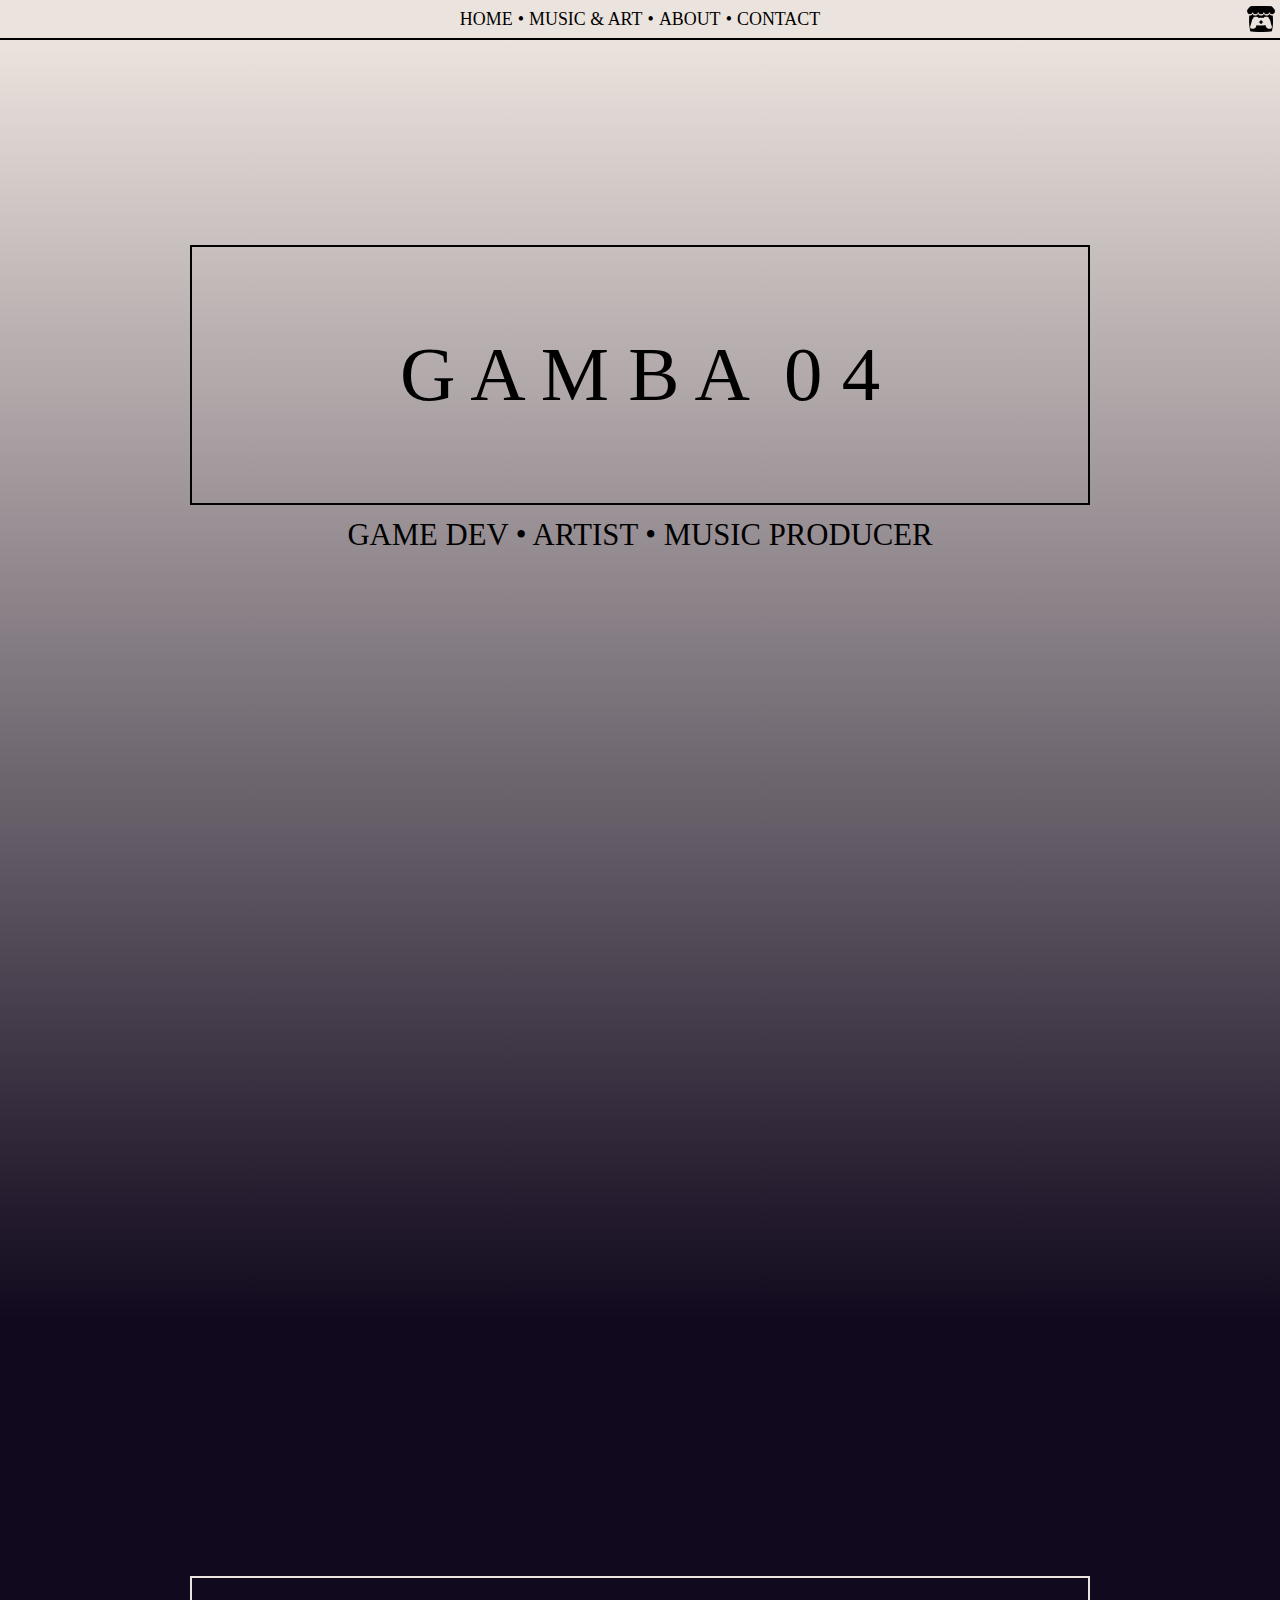
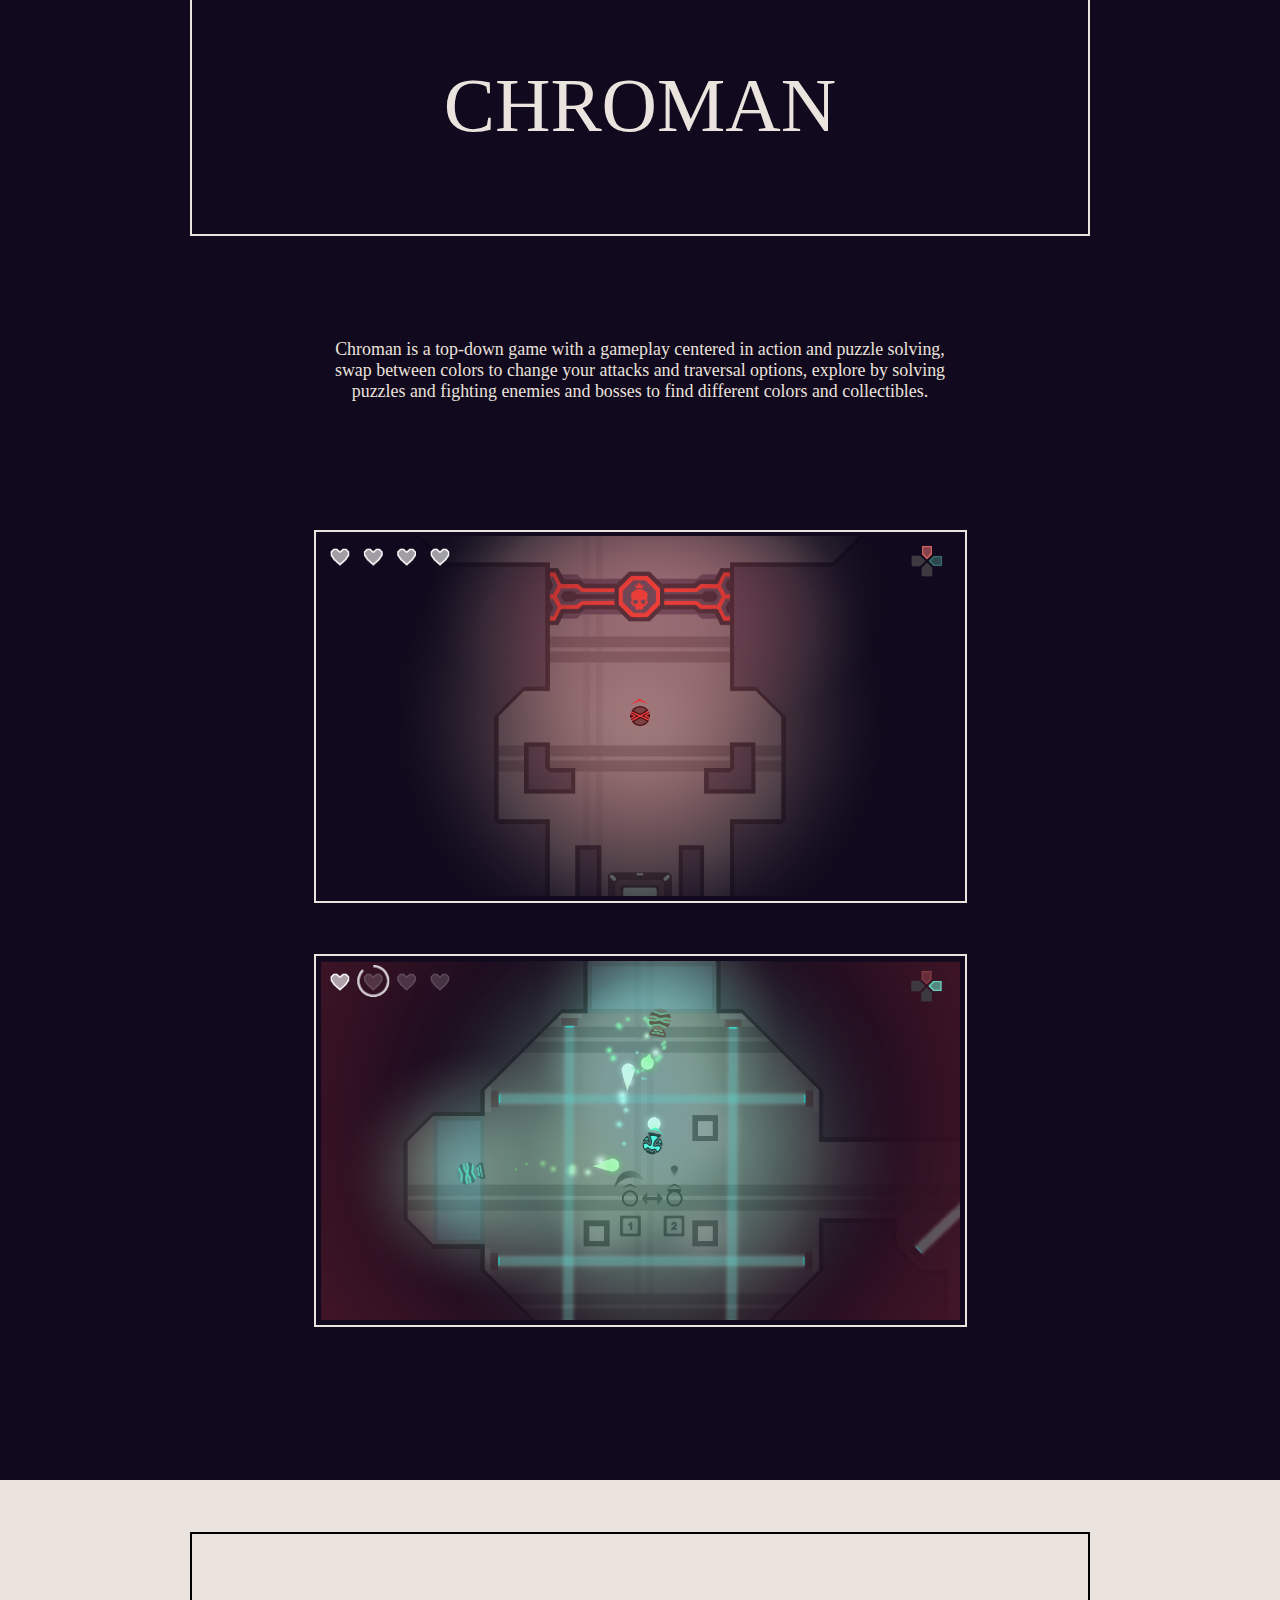
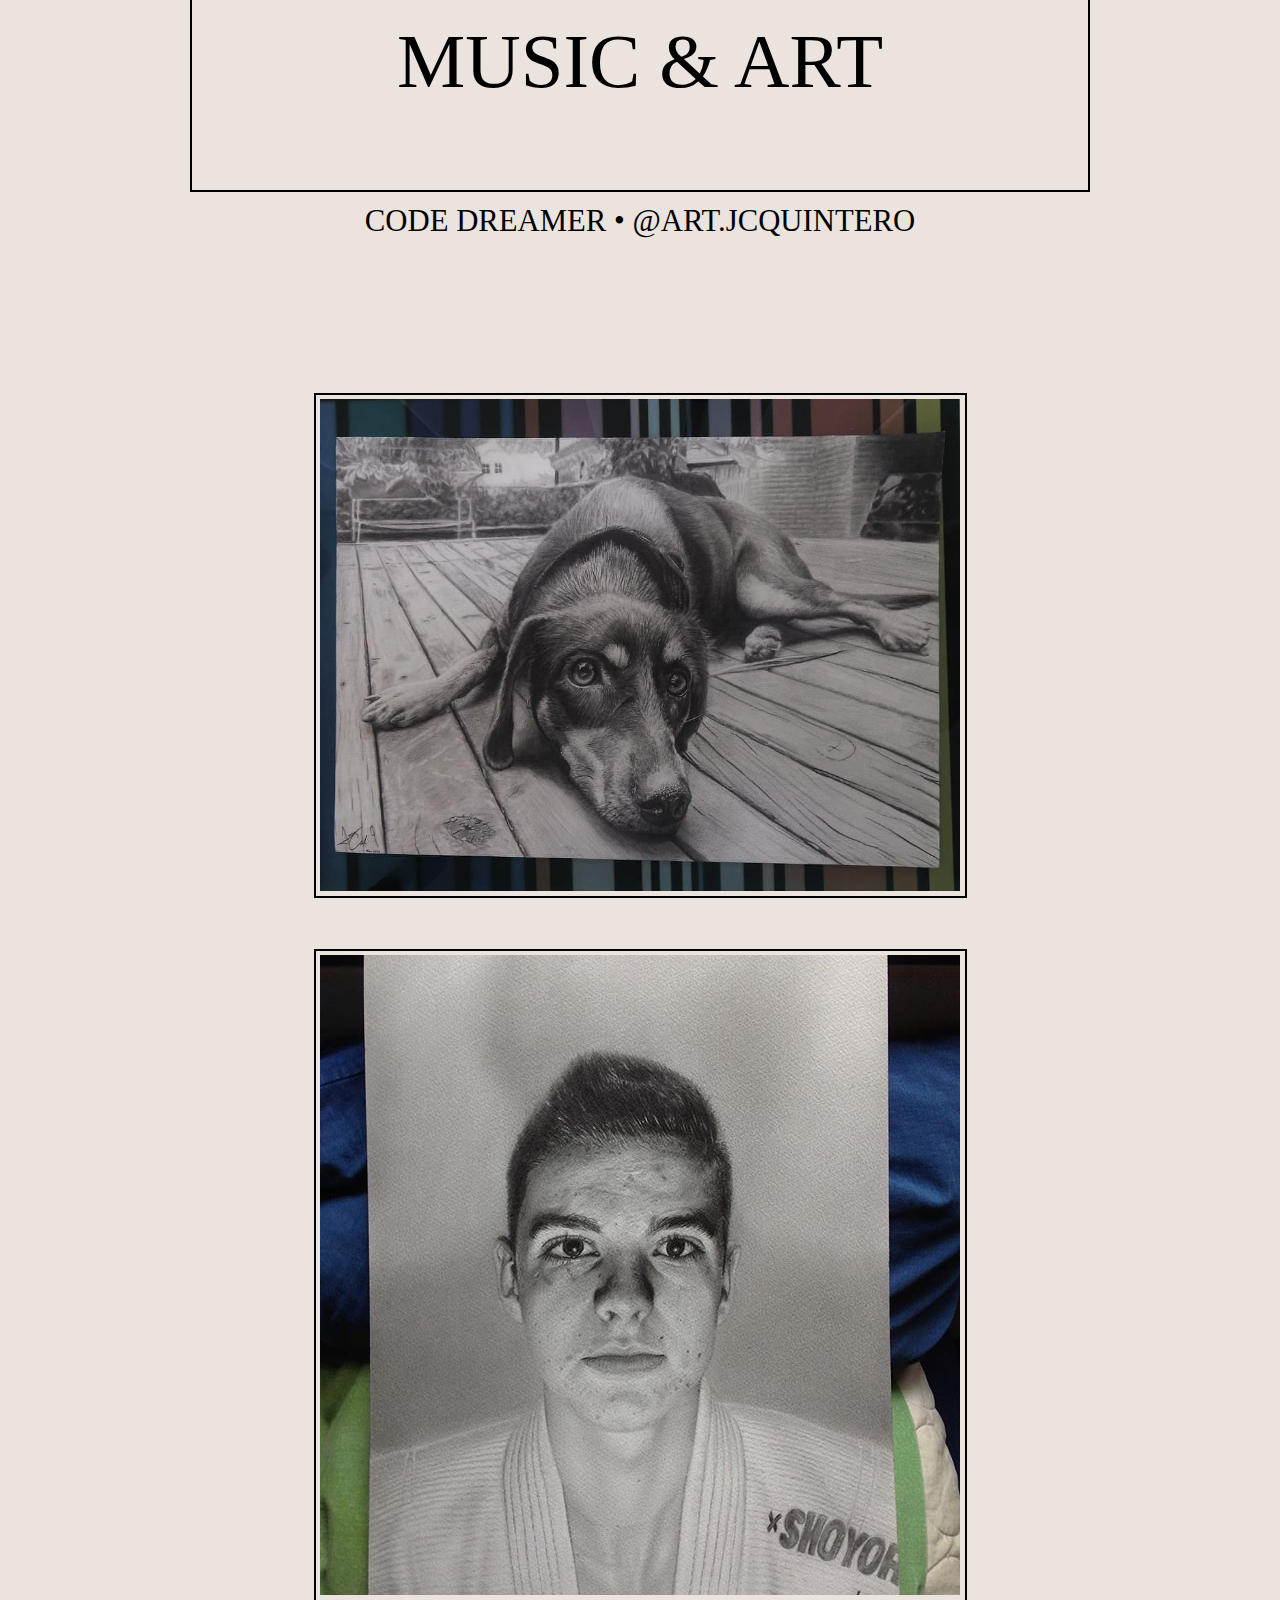
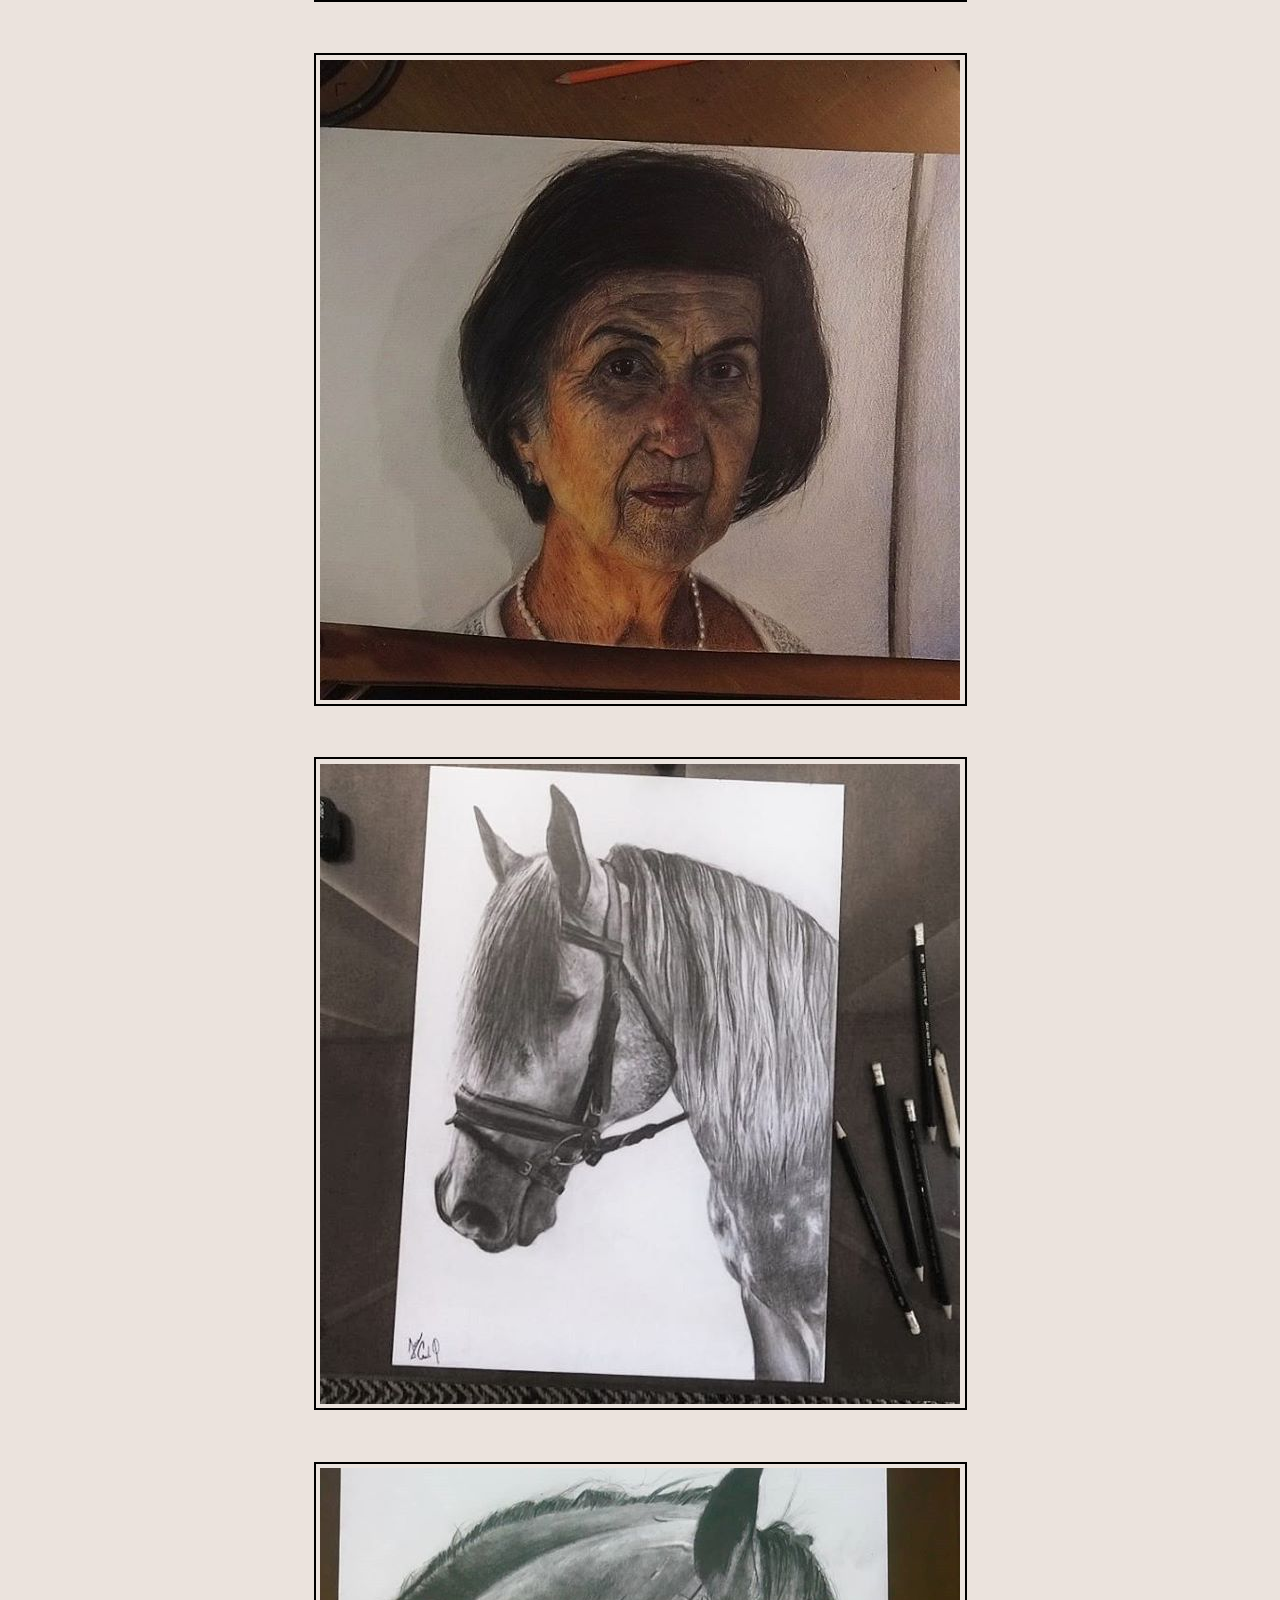
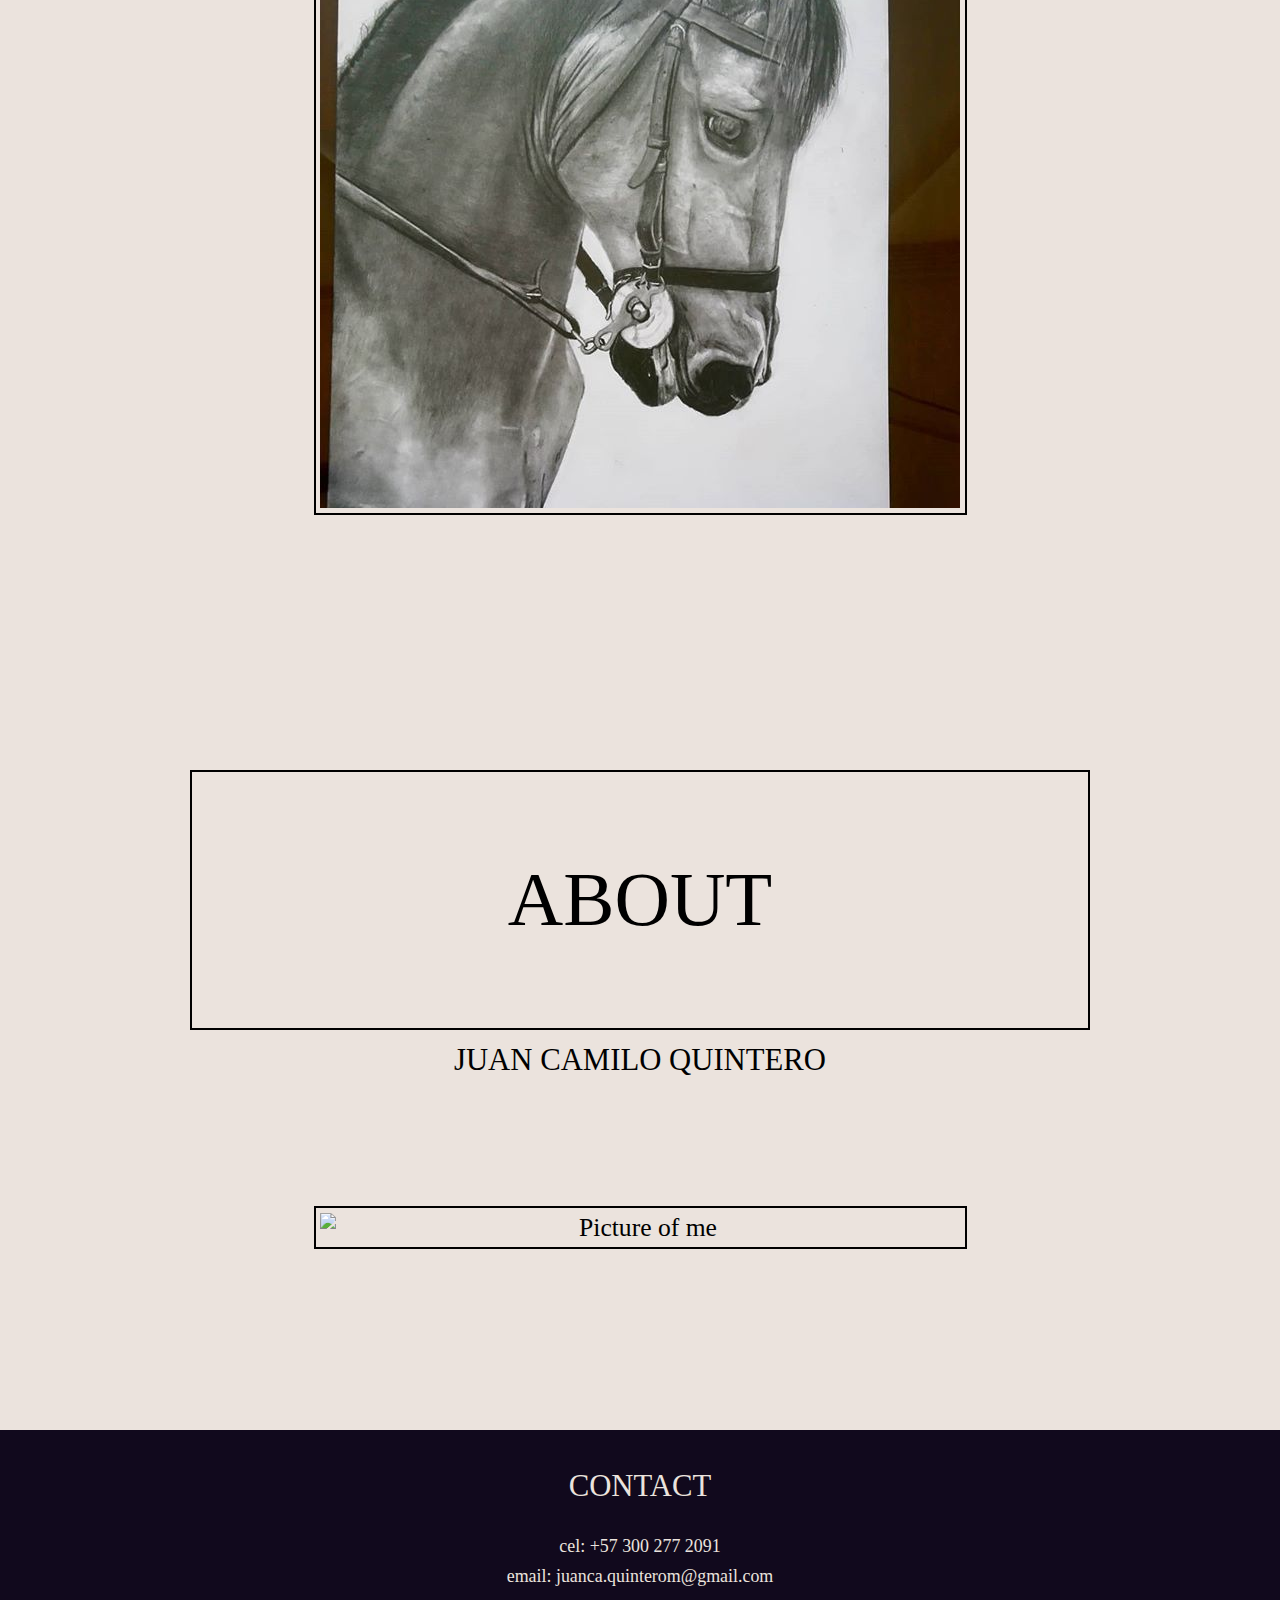
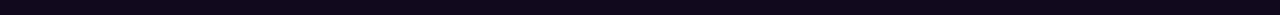
==== index.html @ bc38741b "Por fin encontre la paz con rem" ====
<!DOCTYPE html>
<html lang="en">
    
<head>

    <title>Gamba04 • Portafolio</title>

    <meta charset="UTF-8">
    <meta http-equiv="X-UA-Compatible" content="IE=edge">
    <meta name="viewport" content="width=device-width, initial-scale=1.0">

    <link rel="stylesheet" href="./Styles/main.css">
    <link rel="stylesheet" href="./Styles/mobile.css" media="(max-aspect-ratio: 1/1)">
    <link rel="stylesheet" href="./Styles/desktop.css" media="(min-aspect-ratio: 1/1)">
</head>

<body>

<!-- header --------------------------------------------------->

    <header class="container">

        <div id="topbar">
            <ul>
                <li><a class="button" href="">HOME<br class="underline"></a></li>
                <li>•</li>
                <li><a class="button" href="">MUSIC & ART<br class="underline"></a></li>
                <li>•</li>
                <li><a class="button" href="">ABOUT<br class="underline"></a></li>
                <li>•</li>
                <li><a class="button" href="#footer">CONTACT<br class="underline"></a></li>
            </ul>
        </div>
        
        <div class="social">
            <a class="button height" href="https://gamba04.itch.io/"><img src="./Resources/Images/Other/itch-io.png" alt="itch.io"></a>
        </div>

    </header>

<!-- main ----------------------------------------------------->

    <main>

        <section id="home">
            
            <section id="headline">

                <div class="default container">
                    <pre class="title">G A M B A  0 4</pre>
                </div>

                <pre class="subtitle">GAME DEV • ARTIST • MUSIC PRODUCER</pre>

            </section>

            <div id="gradient"></div>

            <section id="content" class="dark">

                <div class="default container">
                    <pre class="title">CHROMAN</pre>
                </div>

                <div class="textBlock">
                    <pre>Chroman is a top-down game with a gameplay centered in action and puzzle solving, swap between colors to change your attacks and traversal options, explore by solving puzzles and fighting enemies and bosses to find different colors and collectibles.</pre>
                </div>

                <section class="gallery">
                    <img class="container" src="./Resources/Images/Chroman/Chroman_1.png" alt="Chroman screenshot 1">
                    <img class="container" src="./Resources/Images/Chroman/Chroman_2.png" alt="Chroman screenshot 2">
                </section>

            </section>

        </section>

        <section id="music&Art" class="secondary">
            
            <section id="headline">

                <div class="default container">
                    <pre class="title">MUSIC & ART</pre>
                </div>

                <pre class="subtitle"><a href="https://soundcloud.com/code_dreamer">CODE DREAMER</a> • <a href="https://www.instagram.com/art.jcquintero/">@ART.JCQUINTERO</a></pre>

            </section>

            <section class="gallery">
                <img class="container" src="./Resources/Images/Art/luna.jpg" alt="Drawing of Luna">
                <img class="container" src="./Resources/Images/Art/bastian.jpg" alt="Drawing of Bastian">
                <img class="container" src="./Resources/Images/Art/abuela.jpg" alt="Drawing of Grandmother">
                <img class="container" src="./Resources/Images/Art/caballo1.jpg" alt="Drawing of Horse 1">
                <img class="container" src="./Resources/Images/Art/caballo2.jpg" alt="Drawing of Horse 2">
            </section>

        </section>

        <section id="about" class="secondary">
            
            <section id="headline">

                <div class="default container">
                    <pre class="title">ABOUT</pre>
                </div>

                <pre class="subtitle">JUAN CAMILO QUINTERO</pre>

            </section>

            <img class="container" src="./Resources/Images/Other/yo.JPG" alt="Picture of me">

        </section>

    </main>

<!-- footer --------------------------------------------------->

    <footer id="footer" class="dark container">

            <pre id="title" class="subtitle">CONTACT</pre>

            <section id="content">
                <pre><a href="https://wa.me/573002772091">cel: +57 300 277 2091</a></pre>
                <br>
                <pre><a href="mailto: juanca.quinterom@gmail.com">email: juanca.quinterom@gmail.com</a></pre>
            </section>

    </footer>

</body>
</html>
---- Styles/main.css ----
@font-face
{
    font-family: "Bahnschrift";
    src: url("./Resources/Fonts/Bahnschrift.woff") format("woff");
    
    font-weight: lighter;
    font-style: normal;
}

:root
{
    --color-light: #ebe3dd;
    --color-dark: #11091d;

    --button-hover: 110%;
    --button-press: 80%;

    --transition-delay: 0.1s;

    --line-thickness: 0.11rem;
}

*
{
    margin: 0;
    padding: 0;

    transition: height var(--transition-delay), width var(--transition-delay), font-size var(--transition-delay);
}

body
{
    background-color: var(--color-light);
    font-family: 'Bahnschrift';
    font-weight: lighter;

    overflow-x: hidden;
    max-width: 100vw;
}

body *
{
    max-width: inherit;
}

/* header ------------------------------------------------------------------------------------------------------------------------------- */

header
{
    background-color: inherit;

    position: sticky;
    top: 0;
    height: var(--header-height);

    z-index: 2;
}

header.container
{
    border-top: none;
    border-left: none;
    border-right: none;
}

#topbar
{
    position: absolute;

    display: flex;
    justify-content: center;
    align-items: center;
    
    user-select: none;
    pointer-events: none;
}

#topbar ul
{
    display: flex;

    justify-content: space-between;
    pointer-events: all;
}

#topbar li
{
    display: inline;

    font-size: var(--font-size-topbar);

    padding: 0 0.1rem;
}

header .social
{
    display: flex;
    justify-content: flex-end;
    align-items: center;

    pointer-events: none;
}

header .social div
{
    display: flex;
    justify-content: flex-end;
    align-items: center;
}

header .social *
{
    height: inherit;
}

header .social img
{
    width: auto;
    height: 100%;
}

/* main ------------------------------------------------------------------------------------------------------------------------------- */

main
{
    z-index: 0;
}

.secondary
{
    padding-top: 2em;
    padding-bottom: 7rem;
}

.secondary #headline
{
    padding-bottom: 5rem;
}

/* footer ------------------------------------------------------------------------------------------------------------------------------- */

footer
{
    position: static;
    height: fit-content;
    
    z-index: 1;

    padding-top: 1.5rem;
    padding-bottom: 1rem;
}

footer.container
{
    border-bottom: none;
    border-left: none;
    border-right: none;
}

footer #title
{
    margin-bottom: 1rem;
}

footer #content
{
    position: relative;

    height: fit-content;
}

/* home ------------------------------------------------------------------------------------------------------------------------------- */

#home #headline
{
    position: relative;
    top: 8rem;
    height: 0;
    
    user-select: none;
}

#home #gradient
{
    background-image: linear-gradient(#ebe3dd, #11091d);
    
    position: static;
    height: 50rem;

    z-index: -1;
}

#home #content
{
    position: static;

    padding-top: 10rem;
    padding-bottom: 5rem;
}

#home #content .container.default
{
    margin-bottom: 4rem;
}

/* other ------------------------------------------------------------------------------------------------------------------------------- */

::selection
{
    color: var(--color-light);
    background: var(--color-dark);
}

.dark
{
    background-color: var(--color-dark);
    color: var(--color-light);
}

.dark ::selection, .dark::selection
{
    color: var(--color-dark);
    background: var(--color-light);
}

div, section
{
    top: 0;
    height: 100%;
    left: 0;
    width: 100%;

    text-align: center;
}

a
{
    position: inherit;
    
    color: inherit;
    text-decoration: inherit;
}

img
{
    user-select: none;
    pointer-events: none;

    display: block;
    margin: 0 auto;
}

a img
{
    pointer-events: all;
}

.button:hover, .button :hover
{
    font-size: var(--button-hover);
}

.button.height img:hover
{
    height: var(--button-hover);
}

.button.width img:hover
{
    width: var(--button-hover);
}

.button:not(.width):not(.height) img:hover
{
    height: var(--button-hover);
    width: var(--button-hover);
}

pre
{
    font-family: inherit;
    font-weight: inherit;
    font-size: var(--font-size-normal);
    
    margin: 0;
    white-space: pre-wrap;
}

pre.title
{
    font-size: var(--font-size-title);
}

pre.subtitle
{
    font-size: var(--font-size-subtitle);
}

.container
{
    border: solid var(--line-thickness);
    
    text-align: center;
}

.container.default
{
    display: flex;
    justify-content: center;
    align-items: center;

    height: 10rem;
    max-height: 25vw;
    width: 35rem;
    max-width: 80vw;

    margin: 0 auto;
    margin-bottom: 0.5rem;
}

.container pre
{
    vertical-align: middle;

    display: inline-block;
}

.textBlock
{
    position: relative;
    
    margin: 0 auto;

    height: fit-content;
    width: 25rem;
    max-width: 80vw;

    word-wrap: break-word;
    
    margin-bottom: 4em;
}

.gallery
{
    display: flex;
    flex-direction: column;
    justify-content: center;
    align-items: center;
}

img
{
    width: 25rem;
    max-width: 70vw;
}

.gallery img
{
    margin: 1rem 0;
}

img.container
{
    padding: 0.5vh;
}

br.underline
{
    position: relative;
    bottom: 0;

    display: inline;
    background-color: var(--color-dark);
}
---- Styles/mobile.css ----
html
{
    font-size: 4vw;
}

:root
{
    --header-height: 2.5rem;

    --font-size-topbar: 1rem;
    --font-size-normal: 0.9rem;
    --font-size-subtitle: 1.2rem;
    --font-size-title: 1.8rem;
}
---- Styles/desktop.css ----
html
{
    font-size: min(2vw, 1.75rem);
}

:root
{
    --header-height: 1.5rem;

    --font-size-topbar: 0.7rem;
    --font-size-normal: 0.7rem;
    --font-size-subtitle: 1.2rem;
    --font-size-title: 3rem;
}
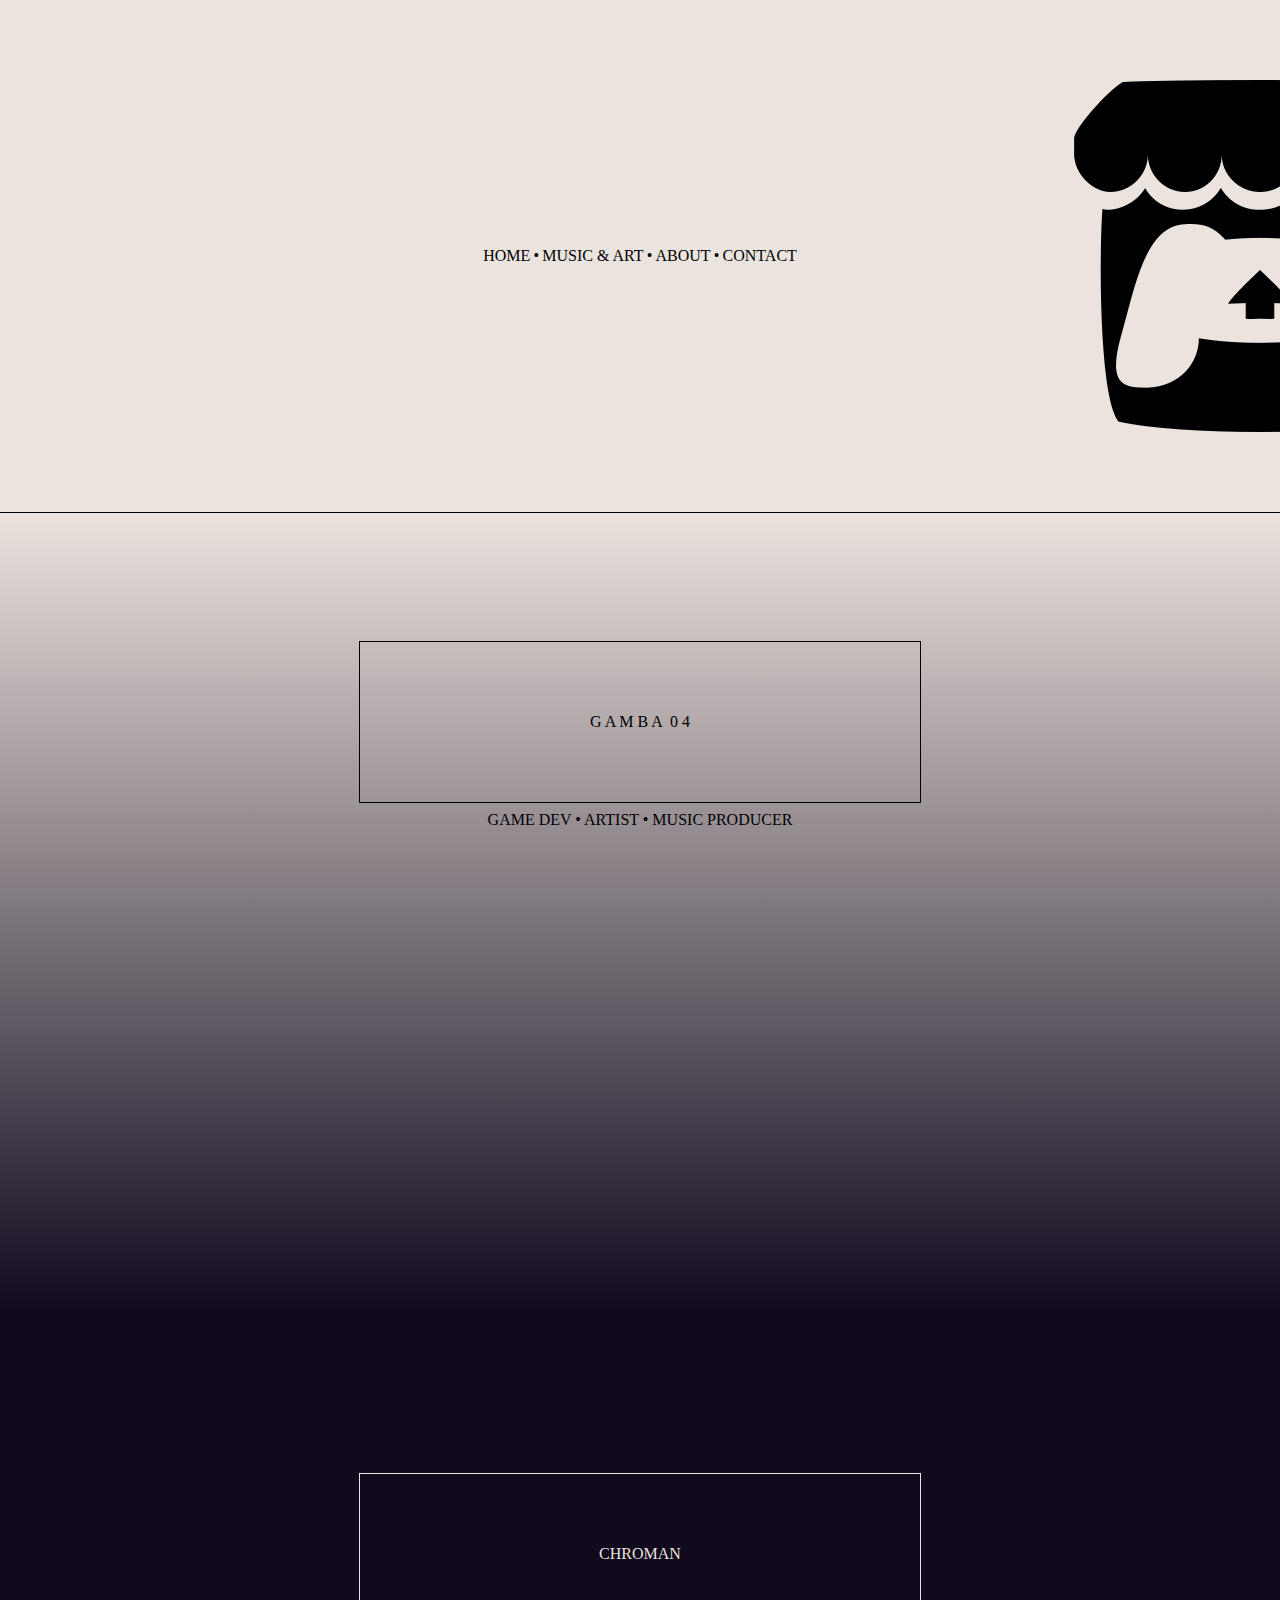
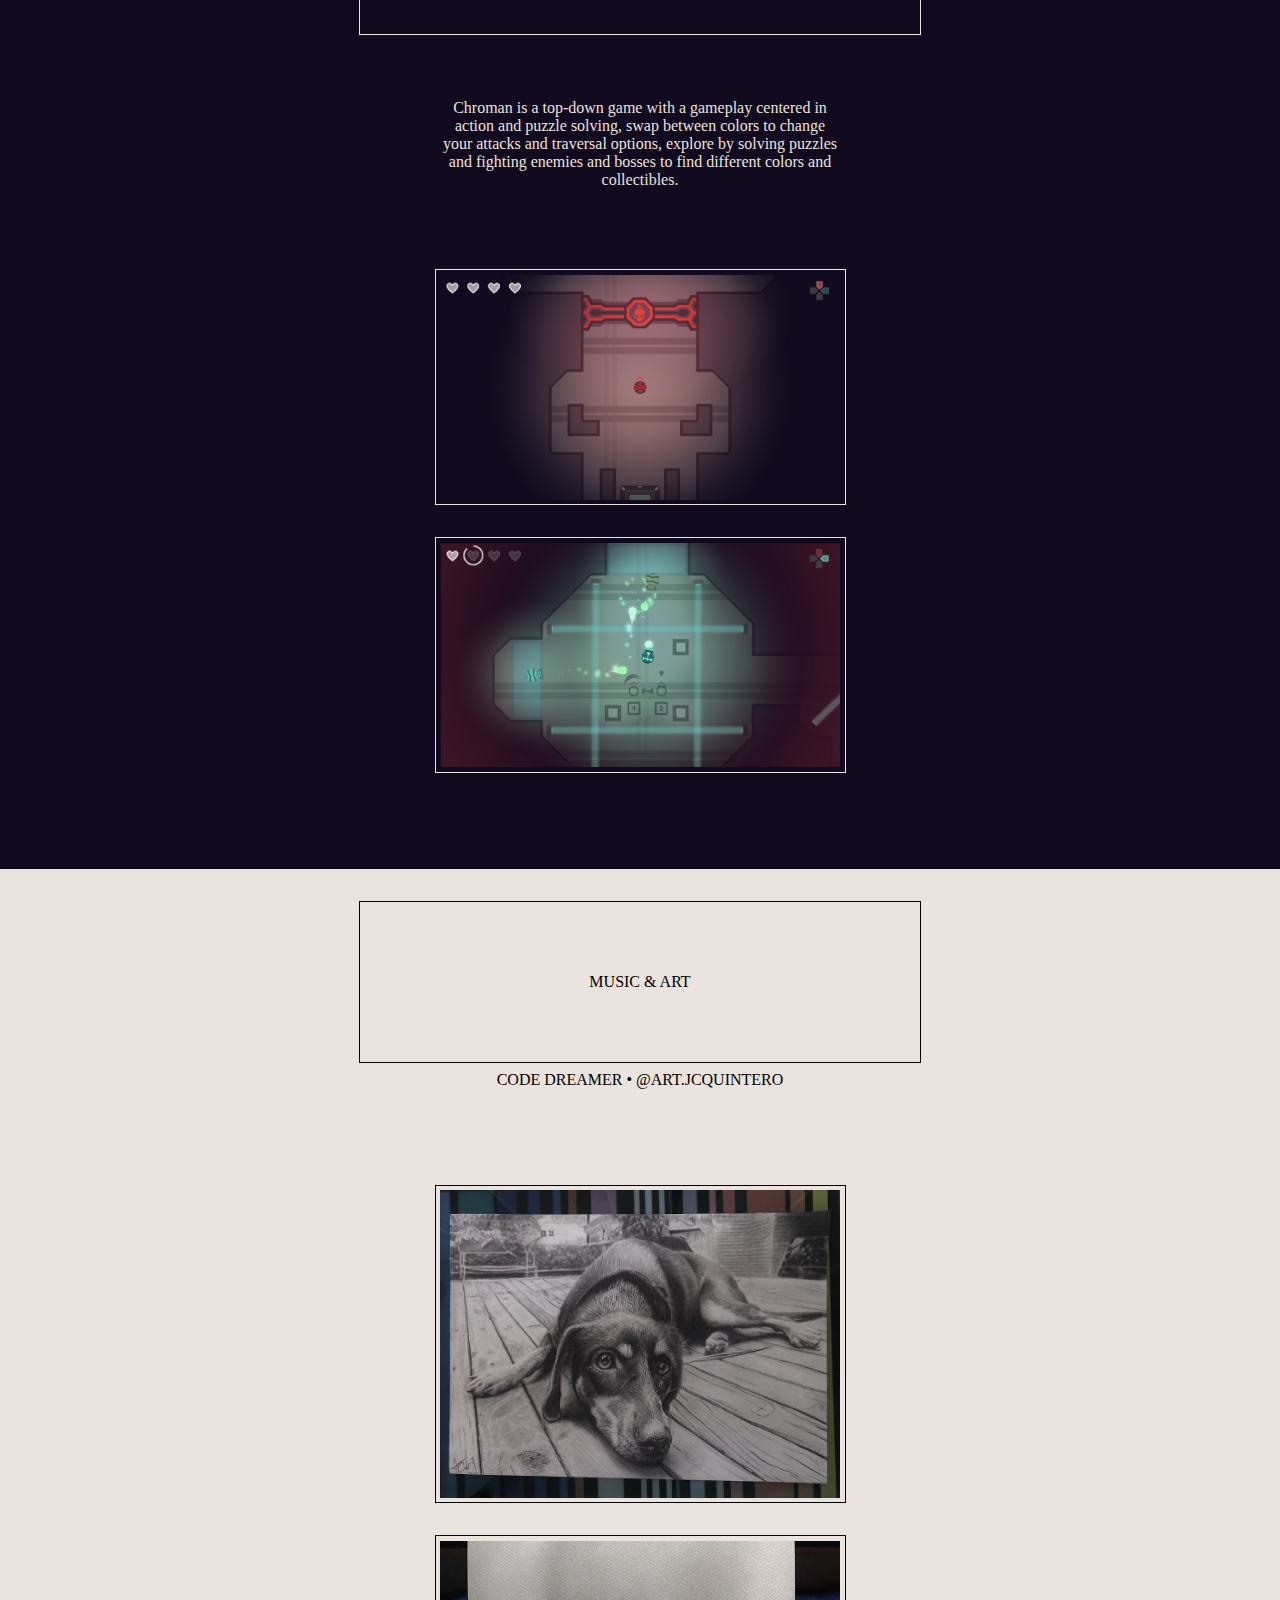
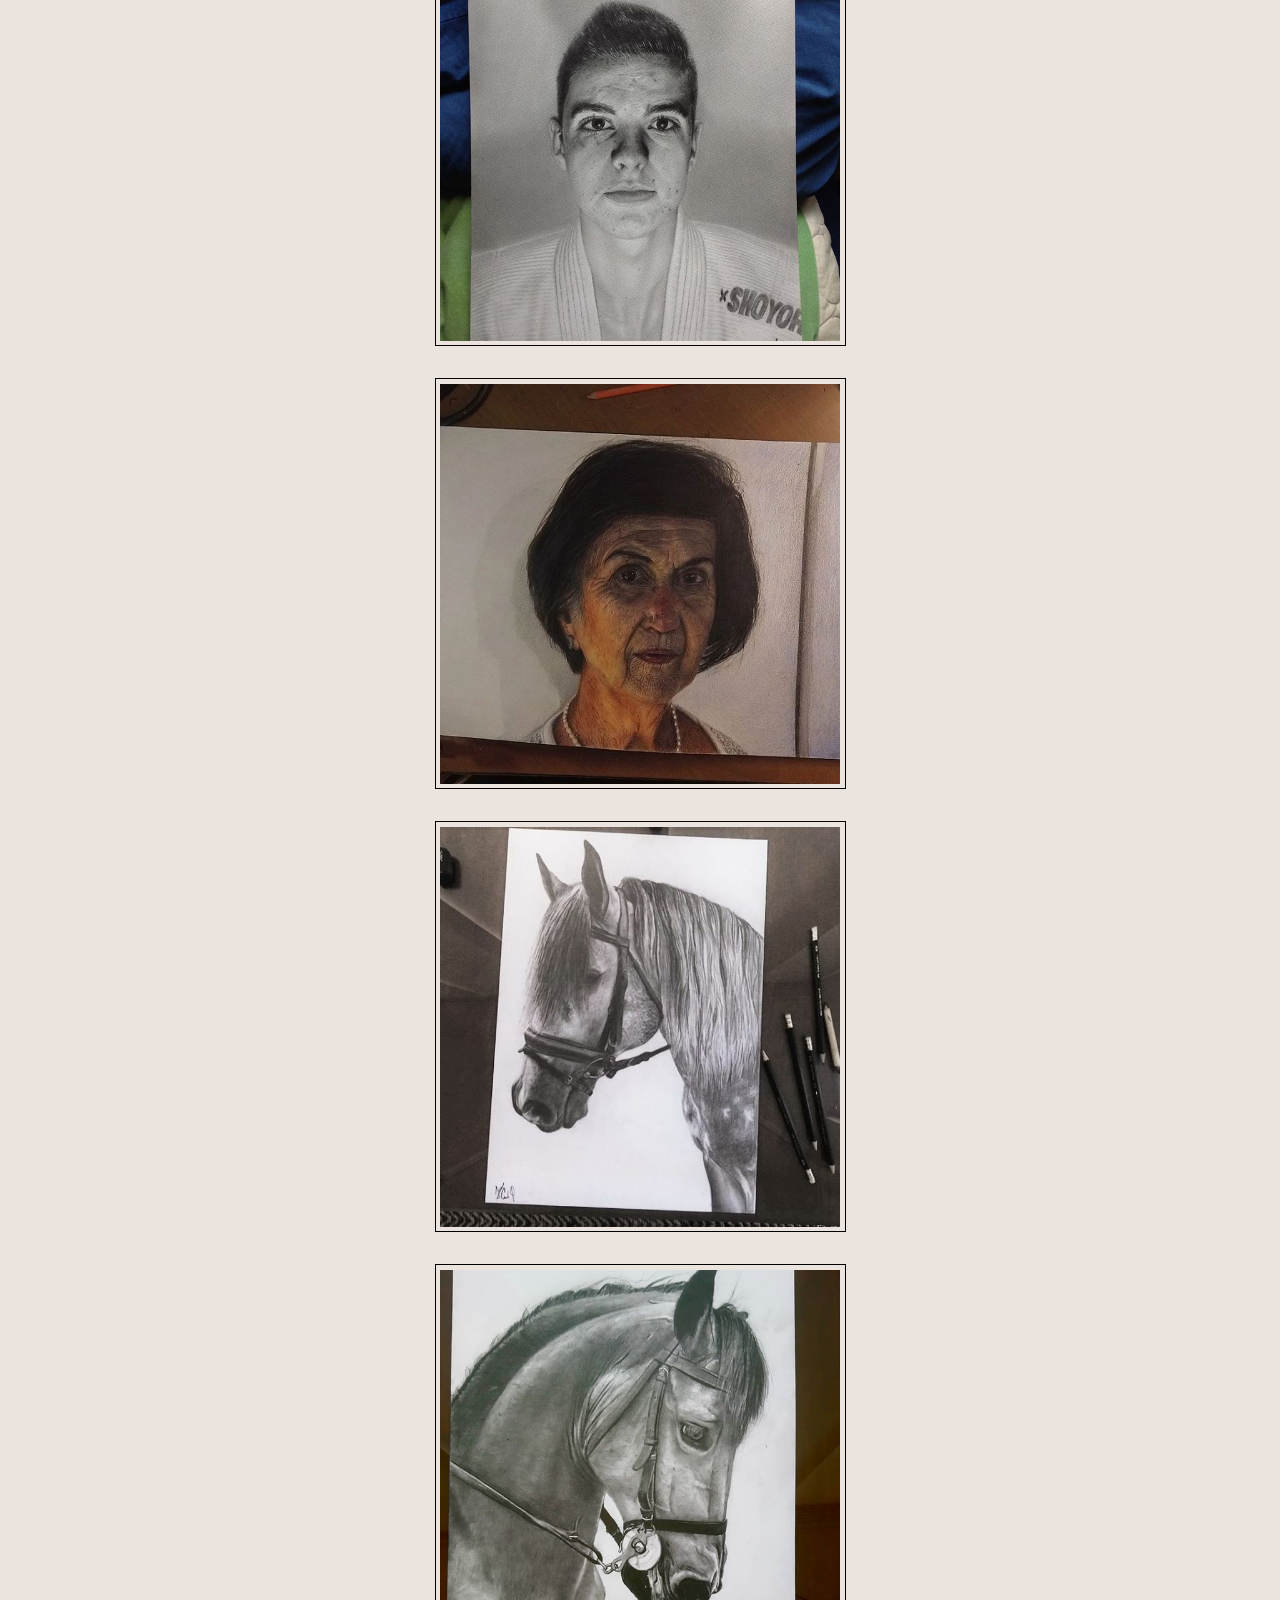
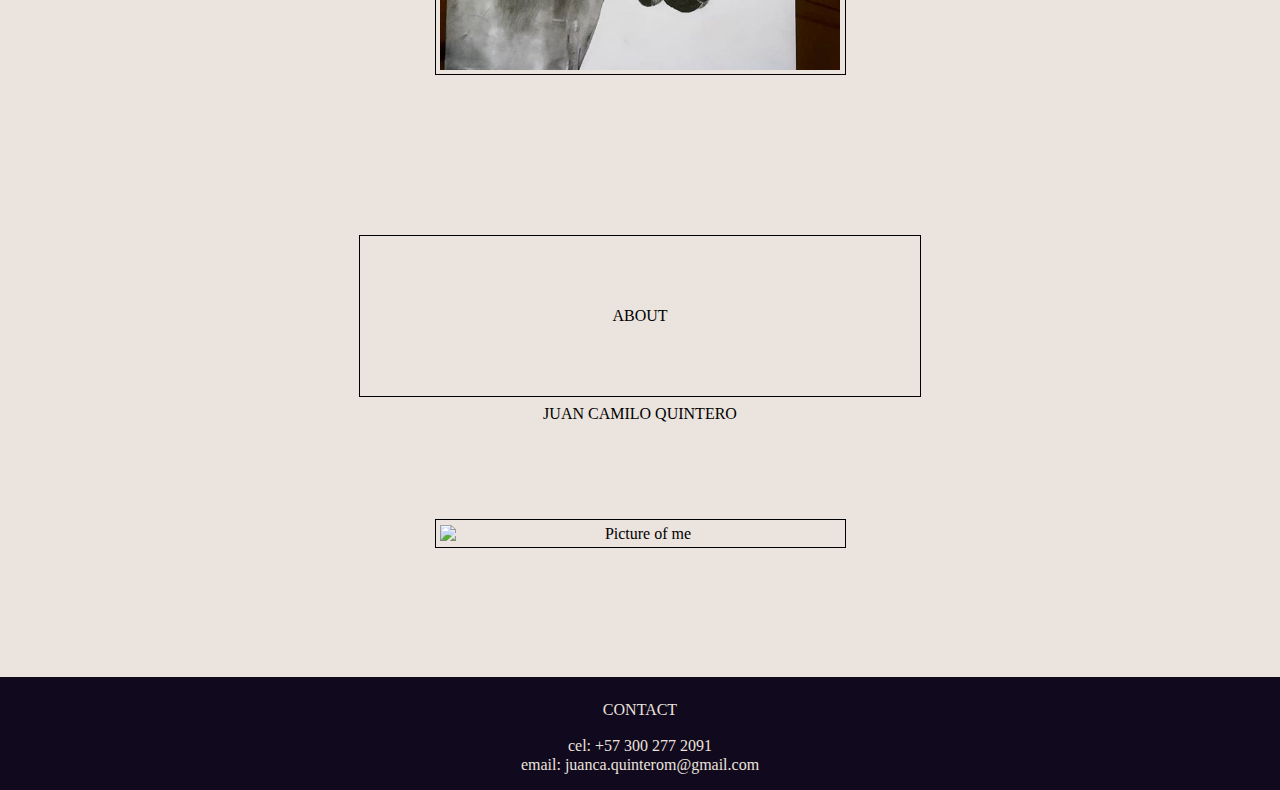
==== commit ec5fdbf7: "Animacion del boton" ====
--- a/index.html
+++ b/index.html
@@ -10,8 +10,8 @@
     <meta name="viewport" content="width=device-width, initial-scale=1.0">
 
     <link rel="stylesheet" href="./Styles/main.css">
-    <link rel="stylesheet" href="./Styles/mobile.css" media="(max-aspect-ratio: 1/1)">
-    <link rel="stylesheet" href="./Styles/desktop.css" media="(min-aspect-ratio: 1/1)">
+    <link rel="stylesheet" href="./Styles/portrait.css" media="(max-aspect-ratio: 1/1)">
+    <link rel="stylesheet" href="./Styles/landscape.css" media="(min-aspect-ratio: 1/1)">
 </head>
 
 <body>
@@ -20,20 +20,24 @@
 
     <header class="container">
 
-        <div id="topbar">
+        <div class="content">
             <ul>
-                <li><a class="button" href="">HOME<br class="underline"></a></li>
+                <li><a class="button" href="">HOME</a></li>
                 <li>•</li>
-                <li><a class="button" href="">MUSIC & ART<br class="underline"></a></li>
+                <li><a class="button" href="">MUSIC & ART</a></li>
                 <li>•</li>
-                <li><a class="button" href="">ABOUT<br class="underline"></a></li>
+                <li><a class="button" href="">ABOUT</a></li>
                 <li>•</li>
-                <li><a class="button" href="#footer">CONTACT<br class="underline"></a></li>
+                <li><a class="button" href="#footer">CONTACT</a></li>
             </ul>
         </div>
         
-        <div class="social">
-            <a class="button height" href="https://gamba04.itch.io/"><img src="./Resources/Images/Other/itch-io.png" alt="itch.io"></a>
+        <div class="media">
+            <div class="button img height">
+                <div class="root">
+                    <a href="https://gamba04.itch.io/"><img src="./Resources/Images/Other/itch-io.png" alt="itch.io"></a>
+                </div>        
+            </div>
         </div>
 
     </header>
@@ -109,8 +113,9 @@
 
             </section>
 
-            <img class="container" src="./Resources/Images/Other/yo.JPG" alt="Picture of me">
-
+            <div class="gallery">
+                <img class="container" src="./Resources/Images/Other/yo.JPG" alt="Picture of me">
+            </div>
         </section>
 
     </main>
--- a/Styles/main.css
+++ b/Styles/main.css
@@ -3,7 +3,6 @@
     font-family: "Bahnschrift";
     src: url("./Resources/Fonts/Bahnschrift.woff") format("woff");
     
-    font-weight: lighter;
     font-style: normal;
 }
 
@@ -12,7 +11,7 @@
     --color-light: #ebe3dd;
     --color-dark: #11091d;
 
-    --button-hover: 110%;
+    --button-hover: 120%;
     --button-press: 80%;
 
     --transition-delay: 0.1s;
@@ -22,9 +21,15 @@
 
 *
 {
+    top: 0;
+    left: 0;
     margin: 0;
     padding: 0;
 
+    max-width: 100vw;
+    
+    text-align: center;
+    
     transition: height var(--transition-delay), width var(--transition-delay), font-size var(--transition-delay);
 }
 
@@ -32,15 +37,9 @@
 {
     background-color: var(--color-light);
     font-family: 'Bahnschrift';
-    font-weight: lighter;
+    font-weight: 300;
 
     overflow-x: hidden;
-    max-width: 100vw;
-}
-
-body *
-{
-    max-width: inherit;
 }
 
 /* header ------------------------------------------------------------------------------------------------------------------------------- */
@@ -50,8 +49,8 @@
     background-color: inherit;
 
     position: sticky;
-    top: 0;
     height: var(--header-height);
+    padding: 0 0.25rem;
 
     z-index: 2;
 }
@@ -63,7 +62,7 @@
     border-right: none;
 }
 
-#topbar
+header .content
 {
     position: absolute;
 
@@ -75,7 +74,7 @@
     pointer-events: none;
 }
 
-#topbar ul
+header .content ul
 {
     display: flex;
 
@@ -83,8 +82,10 @@
     pointer-events: all;
 }
 
-#topbar li
-{
+header .content li
+{
+    position: relative;
+    top: calc(var(--header-height) * 0.03);
     display: inline;
 
     font-size: var(--font-size-topbar);
@@ -92,7 +93,7 @@
     padding: 0 0.1rem;
 }
 
-header .social
+header .media
 {
     display: flex;
     justify-content: flex-end;
@@ -101,22 +102,10 @@
     pointer-events: none;
 }
 
-header .social div
-{
-    display: flex;
-    justify-content: flex-end;
-    align-items: center;
-}
-
-header .social *
-{
-    height: inherit;
-}
-
-header .social img
-{
-    width: auto;
-    height: 100%;
+header .media .button
+{
+    height: 80%;
+    width: 2rem;
 }
 
 /* main ------------------------------------------------------------------------------------------------------------------------------- */
@@ -225,12 +214,8 @@
 
 div, section
 {
-    top: 0;
     height: 100%;
-    left: 0;
     width: 100%;
-
-    text-align: center;
 }
 
 a
@@ -243,11 +228,13 @@
 
 img
 {
+    display: block;
+
+    width: 25rem;
+    max-width: 70vw;
+    
     user-select: none;
     pointer-events: none;
-
-    display: block;
-    margin: 0 auto;
 }
 
 a img
@@ -255,25 +242,48 @@
     pointer-events: all;
 }
 
-.button:hover, .button :hover
+.button
+{
+    display: flex;
+    justify-content: center;
+    align-items: center;
+}
+
+.button.img.height *
+{
+    height: 100%;
+    width: fit-content;
+}
+
+.button.img.height > div.root:hover
+{
+    height: var(--button-hover);
+}
+
+.button.img.height > div.root img
+{
+    width: auto;
+}
+
+.button.img.width *
+{
+    height: fit-content;
+    width: 100%;
+}
+
+.button.img.width > div.root:hover
+{
+    width: var(--button-hover);
+}
+
+.button.img.width > div.root img
+{
+    height: auto;
+}
+
+.button.text:hover, .button.text :hover
 {
     font-size: var(--button-hover);
-}
-
-.button.height img:hover
-{
-    height: var(--button-hover);
-}
-
-.button.width img:hover
-{
-    width: var(--button-hover);
-}
-
-.button:not(.width):not(.height) img:hover
-{
-    height: var(--button-hover);
-    width: var(--button-hover);
 }
 
 pre
@@ -299,8 +309,6 @@
 .container
 {
     border: solid var(--line-thickness);
-    
-    text-align: center;
 }
 
 .container.default
@@ -348,12 +356,6 @@
     align-items: center;
 }
 
-img
-{
-    width: 25rem;
-    max-width: 70vw;
-}
-
 .gallery img
 {
     margin: 1rem 0;
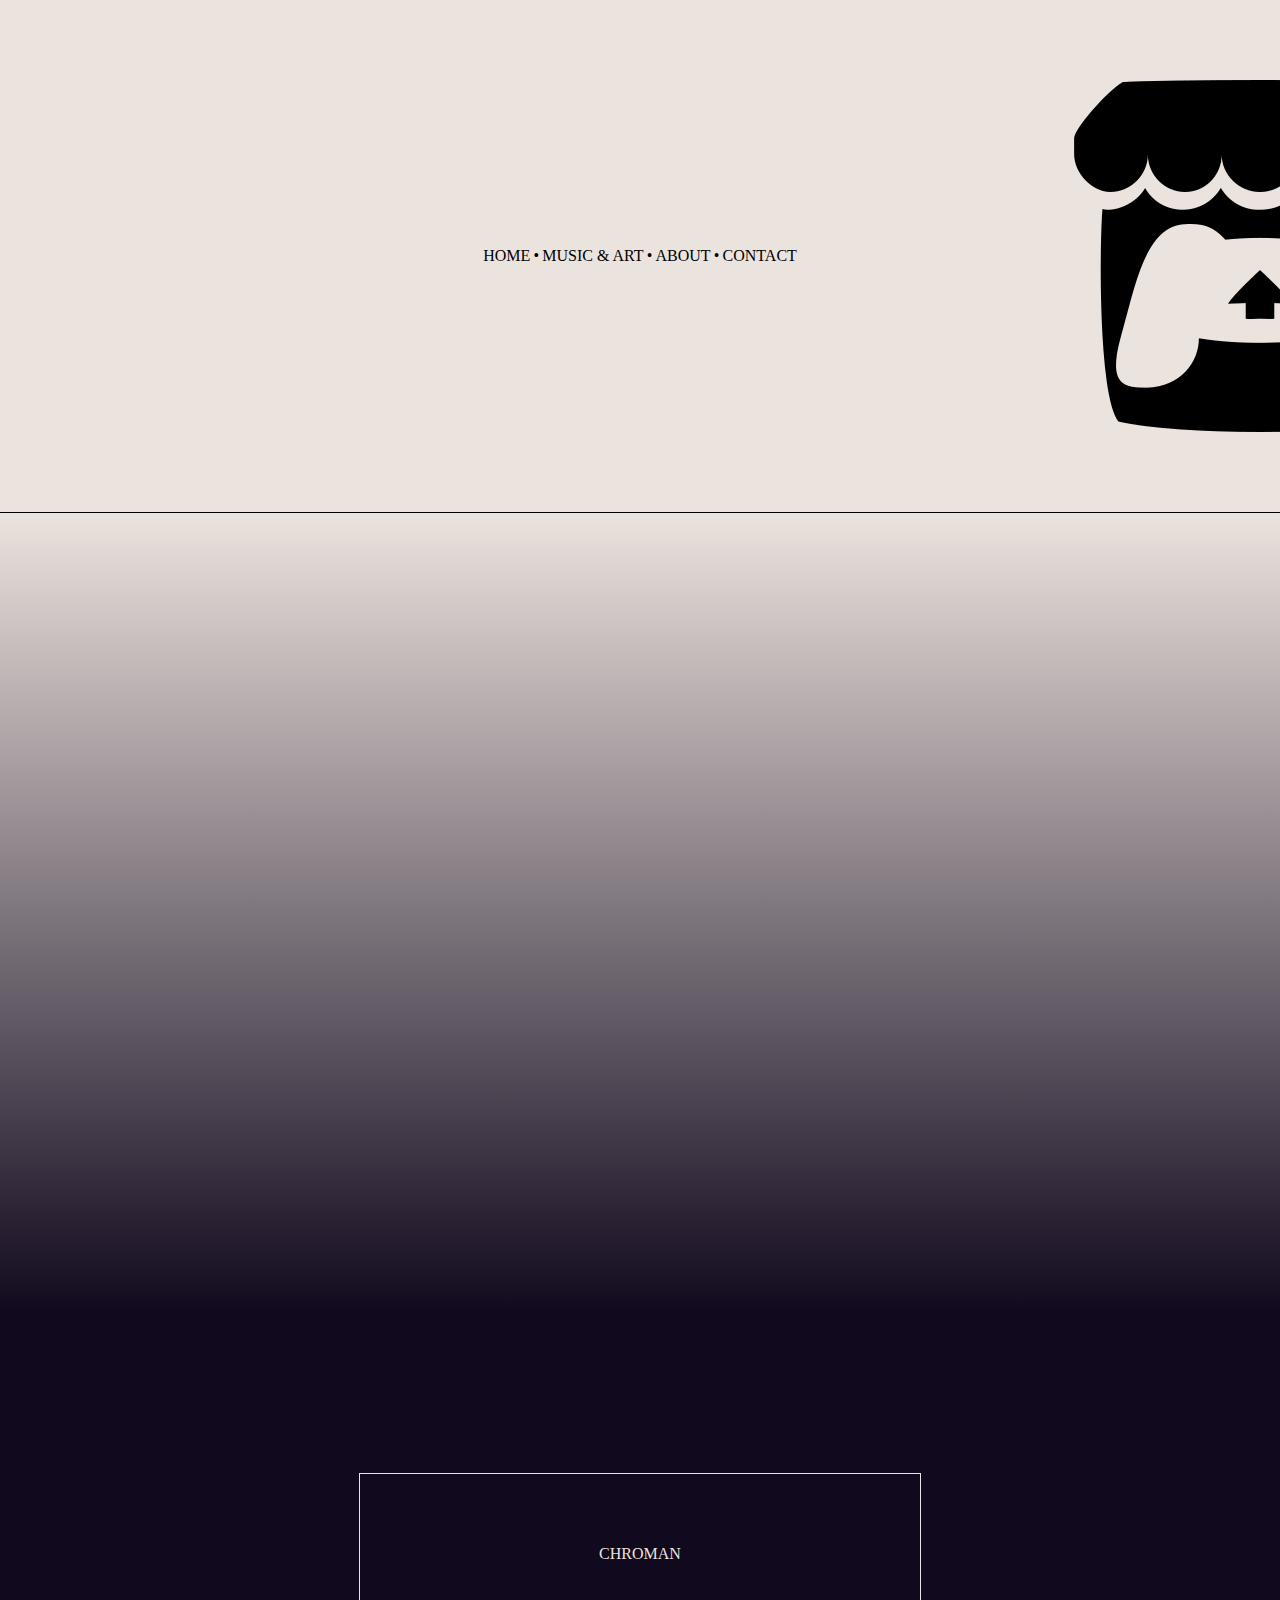
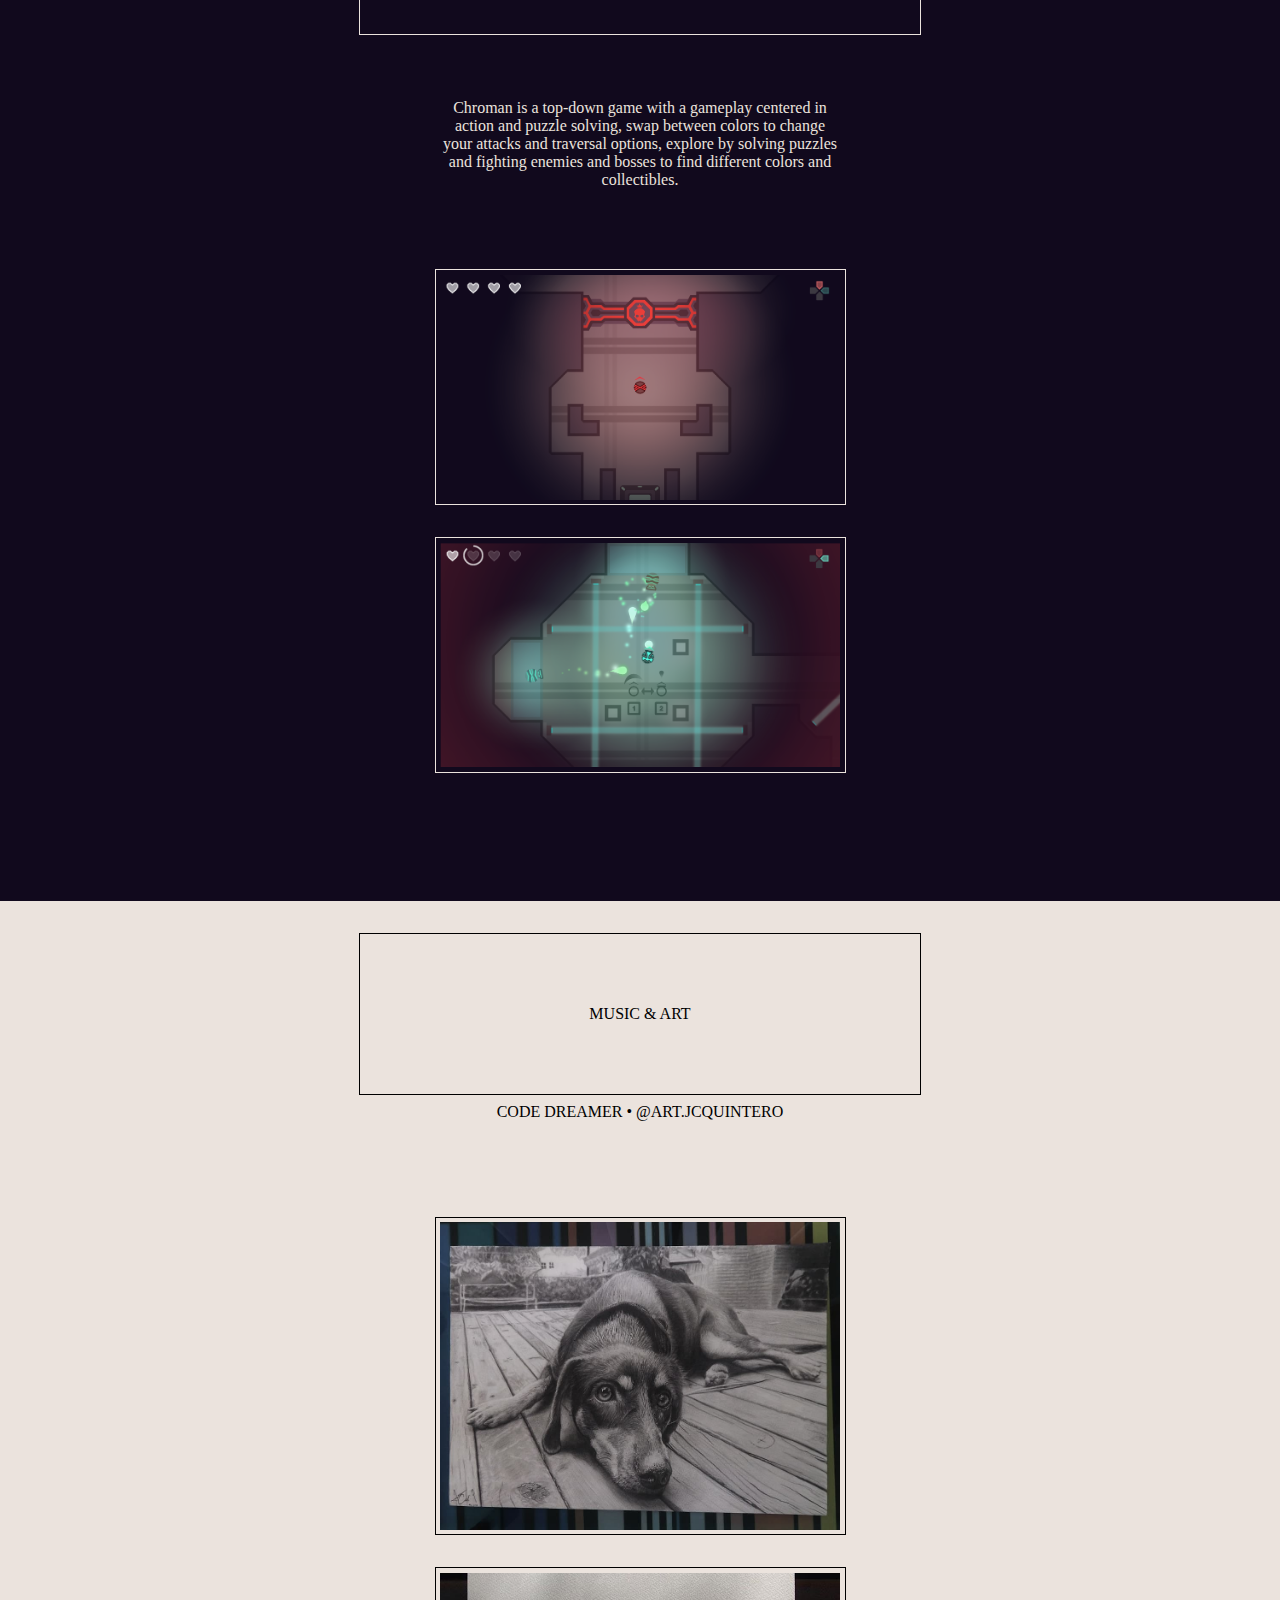
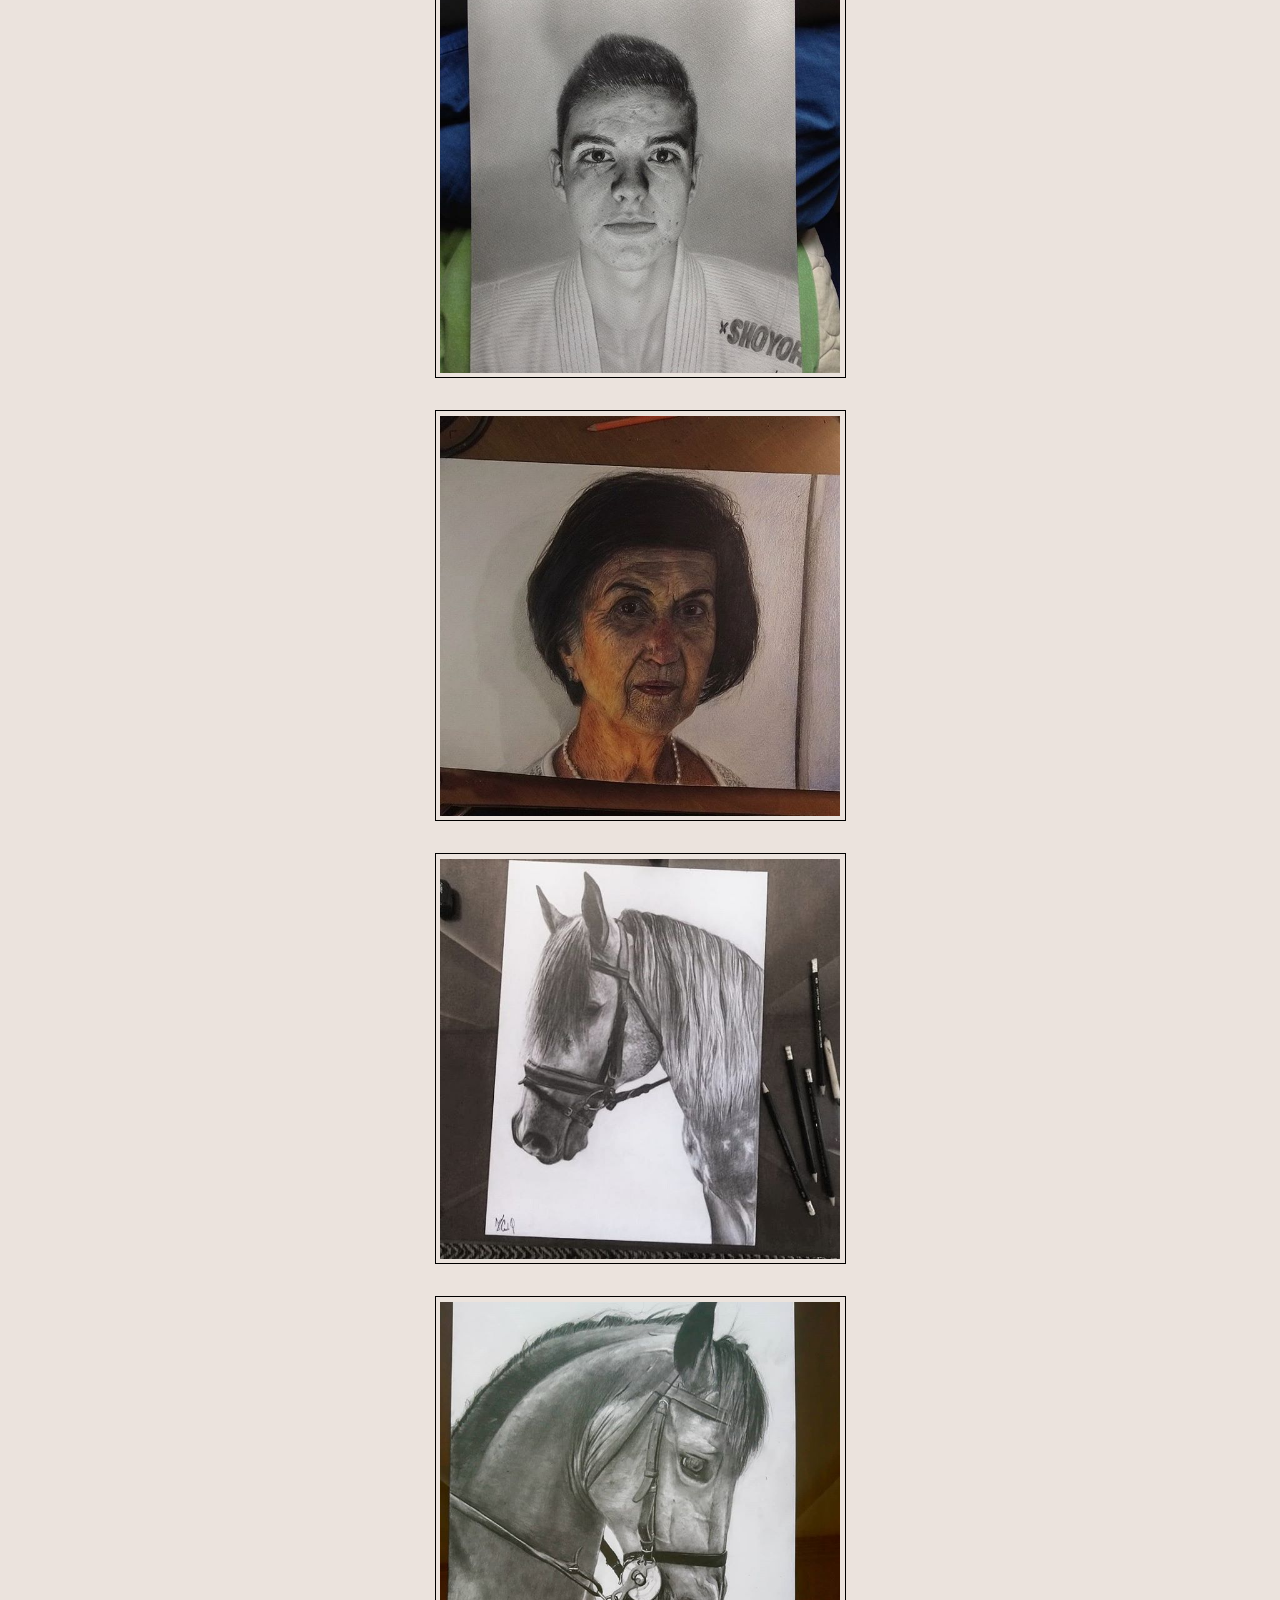
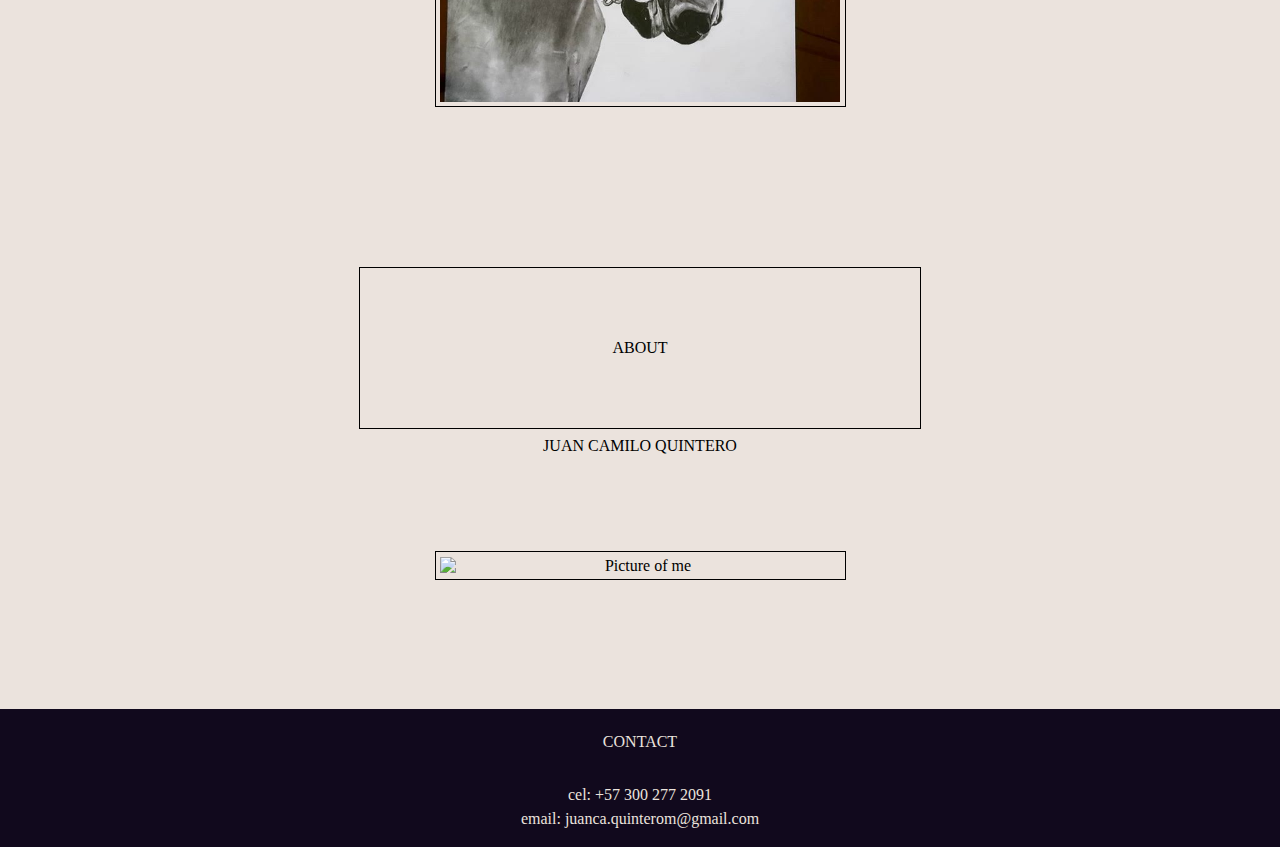
==== commit a0497a57: "Avance del refactoring" ====
--- a/index.html
+++ b/index.html
@@ -22,13 +22,13 @@
 
         <div class="content">
             <ul>
-                <li><a class="button" href="">HOME</a></li>
+                <li><a class="button text" href="">HOME</a></li>
                 <li>•</li>
-                <li><a class="button" href="">MUSIC & ART</a></li>
+                <li><a class="button text" href="">MUSIC & ART</a></li>
                 <li>•</li>
-                <li><a class="button" href="">ABOUT</a></li>
+                <li><a class="button text" href="">ABOUT</a></li>
                 <li>•</li>
-                <li><a class="button" href="#footer">CONTACT</a></li>
+                <li><a class="button text" href="#anchor-contact">CONTACT</a></li>
             </ul>
         </div>
         
@@ -48,7 +48,7 @@
 
         <section id="home">
             
-            <section id="headline">
+            <div class="headline">
 
                 <div class="default container">
                     <pre class="title">G A M B A  0 4</pre>
@@ -56,11 +56,11 @@
 
                 <pre class="subtitle">GAME DEV • ARTIST • MUSIC PRODUCER</pre>
 
-            </section>
+            </div>
 
-            <div id="gradient"></div>
+            <div class="gradient"></div>
 
-            <section id="content" class="dark">
+            <section class="dark content">
 
                 <div class="default container">
                     <pre class="title">CHROMAN</pre>
@@ -81,7 +81,7 @@
 
         <section id="music&Art" class="secondary">
             
-            <section id="headline">
+            <div class="headline">
 
                 <div class="default container">
                     <pre class="title">MUSIC & ART</pre>
@@ -89,21 +89,23 @@
 
                 <pre class="subtitle"><a href="https://soundcloud.com/code_dreamer">CODE DREAMER</a> • <a href="https://www.instagram.com/art.jcquintero/">@ART.JCQUINTERO</a></pre>
 
-            </section>
+            </div>
 
-            <section class="gallery">
-                <img class="container" src="./Resources/Images/Art/luna.jpg" alt="Drawing of Luna">
-                <img class="container" src="./Resources/Images/Art/bastian.jpg" alt="Drawing of Bastian">
-                <img class="container" src="./Resources/Images/Art/abuela.jpg" alt="Drawing of Grandmother">
-                <img class="container" src="./Resources/Images/Art/caballo1.jpg" alt="Drawing of Horse 1">
-                <img class="container" src="./Resources/Images/Art/caballo2.jpg" alt="Drawing of Horse 2">
+            <section class="content">
+                <section class="gallery">
+                    <img class="container" src="./Resources/Images/Art/luna.jpg" alt="Drawing of Luna">
+                    <img class="container" src="./Resources/Images/Art/bastian.jpg" alt="Drawing of Bastian">
+                    <img class="container" src="./Resources/Images/Art/abuela.jpg" alt="Drawing of Grandmother">
+                    <img class="container" src="./Resources/Images/Art/caballo1.jpg" alt="Drawing of Horse 1">
+                    <img class="container" src="./Resources/Images/Art/caballo2.jpg" alt="Drawing of Horse 2">
+                </section>
             </section>
 
         </section>
 
         <section id="about" class="secondary">
             
-            <section id="headline">
+            <div class="headline">
 
                 <div class="default container">
                     <pre class="title">ABOUT</pre>
@@ -111,24 +113,28 @@
 
                 <pre class="subtitle">JUAN CAMILO QUINTERO</pre>
 
+            </div>
+
+            <section class="content">
+                <div class="gallery">
+                    <img class="container" src="./Resources/Images/Other/yo.JPG" alt="Picture of me">
+                </div>
             </section>
-
-            <div class="gallery">
-                <img class="container" src="./Resources/Images/Other/yo.JPG" alt="Picture of me">
-            </div>
+            
         </section>
 
     </main>
 
 <!-- footer --------------------------------------------------->
 
-    <footer id="footer" class="dark container">
+    <footer id="anchor-contact" class="dark container">
 
-            <pre id="title" class="subtitle">CONTACT</pre>
+            <div class="headline">
+                <pre class="subtitle">CONTACT</pre>
+            </div>
 
-            <section id="content">
+            <section class="content">
                 <pre><a href="https://wa.me/573002772091">cel: +57 300 277 2091</a></pre>
-                <br>
                 <pre><a href="mailto: juanca.quinterom@gmail.com">email: juanca.quinterom@gmail.com</a></pre>
             </section>
 
--- a/Styles/main.css
+++ b/Styles/main.css
@@ -74,7 +74,7 @@
     pointer-events: none;
 }
 
-header .content ul
+header .content > ul
 {
     display: flex;
 
@@ -82,7 +82,7 @@
     pointer-events: all;
 }
 
-header .content li
+header .content > ul li
 {
     position: relative;
     top: calc(var(--header-height) * 0.03);
@@ -115,28 +115,49 @@
     z-index: 0;
 }
 
-.secondary
-{
-    padding-top: 2em;
+main .content
+{
     padding-bottom: 7rem;
 }
 
-.secondary #headline
-{
-    padding-bottom: 5rem;
+#home .headline
+{
+    position: absolute;
+    top: 10rem;
+    height: fit-content;
+    
+    user-select: none;
+}
+
+#home .gradient
+{
+    background-image: linear-gradient(#ebe3dd, #11091d);
+    
+    position: static;
+    height: 50rem;
+
+    z-index: -1;
+}
+
+#home .content
+{
+    padding-top: 10rem;
+}
+
+.secondary .headline
+{
+    margin-top: 2rem;
+    margin-bottom: 5rem;
 }
 
 /* footer ------------------------------------------------------------------------------------------------------------------------------- */
 
 footer
 {
-    position: static;
-    height: fit-content;
-    
-    z-index: 1;
-
     padding-top: 1.5rem;
     padding-bottom: 1rem;
+    
+    z-index: 1;
 }
 
 footer.container
@@ -146,50 +167,22 @@
     border-right: none;
 }
 
-footer #title
-{
-    margin-bottom: 1rem;
-}
-
-footer #content
-{
-    position: relative;
-
+footer .headline
+{
+    width: fit-content;
+
+    margin: 0 auto;
+    margin-bottom: 2rem;
+}
+
+footer .content
+{
     height: fit-content;
-}
-
-/* home ------------------------------------------------------------------------------------------------------------------------------- */
-
-#home #headline
-{
-    position: relative;
-    top: 8rem;
-    height: 0;
-    
-    user-select: none;
-}
-
-#home #gradient
-{
-    background-image: linear-gradient(#ebe3dd, #11091d);
-    
-    position: static;
-    height: 50rem;
-
-    z-index: -1;
-}
-
-#home #content
-{
-    position: static;
-
-    padding-top: 10rem;
-    padding-bottom: 5rem;
-}
-
-#home #content .container.default
-{
-    margin-bottom: 4rem;
+    width: fit-content;
+
+    margin: 0 auto;
+
+    line-height: 1.5rem;
 }
 
 /* other ------------------------------------------------------------------------------------------------------------------------------- */
@@ -216,94 +209,6 @@
 {
     height: 100%;
     width: 100%;
-}
-
-a
-{
-    position: inherit;
-    
-    color: inherit;
-    text-decoration: inherit;
-}
-
-img
-{
-    display: block;
-
-    width: 25rem;
-    max-width: 70vw;
-    
-    user-select: none;
-    pointer-events: none;
-}
-
-a img
-{
-    pointer-events: all;
-}
-
-.button
-{
-    display: flex;
-    justify-content: center;
-    align-items: center;
-}
-
-.button.img.height *
-{
-    height: 100%;
-    width: fit-content;
-}
-
-.button.img.height > div.root:hover
-{
-    height: var(--button-hover);
-}
-
-.button.img.height > div.root img
-{
-    width: auto;
-}
-
-.button.img.width *
-{
-    height: fit-content;
-    width: 100%;
-}
-
-.button.img.width > div.root:hover
-{
-    width: var(--button-hover);
-}
-
-.button.img.width > div.root img
-{
-    height: auto;
-}
-
-.button.text:hover, .button.text :hover
-{
-    font-size: var(--button-hover);
-}
-
-pre
-{
-    font-family: inherit;
-    font-weight: inherit;
-    font-size: var(--font-size-normal);
-    
-    margin: 0;
-    white-space: pre-wrap;
-}
-
-pre.title
-{
-    font-size: var(--font-size-title);
-}
-
-pre.subtitle
-{
-    font-size: var(--font-size-subtitle);
 }
 
 .container
@@ -323,29 +228,70 @@
     max-width: 80vw;
 
     margin: 0 auto;
+}
+
+.headline .container.default
+{
     margin-bottom: 0.5rem;
 }
 
-.container pre
-{
-    vertical-align: middle;
-
-    display: inline-block;
+pre
+{
+    font-family: inherit;
+    font-weight: inherit;
+    font-size: var(--font-size-normal);
+    
+    white-space: pre-wrap;
+}
+
+pre.title
+{
+    font-size: var(--font-size-title);
+}
+
+pre.subtitle
+{
+    font-size: var(--font-size-subtitle);
 }
 
 .textBlock
 {
     position: relative;
     
-    margin: 0 auto;
-
     height: fit-content;
     width: 25rem;
     max-width: 80vw;
-
-    word-wrap: break-word;
-    
-    margin-bottom: 4em;
+    
+    margin: 4rem auto;
+}
+
+img
+{
+    display: block;
+
+    width: 25rem;
+    max-width: 70vw;
+    
+    user-select: none;
+    pointer-events: none;
+}
+
+img.container
+{
+    padding: 0.5vh;
+}
+
+a
+{
+    position: inherit;
+    
+    color: inherit;
+    text-decoration: inherit;
+}
+
+a img
+{
+    pointer-events: all;
 }
 
 .gallery
@@ -361,16 +307,48 @@
     margin: 1rem 0;
 }
 
-img.container
-{
-    padding: 0.5vh;
-}
-
-br.underline
-{
-    position: relative;
-    bottom: 0;
-
-    display: inline;
-    background-color: var(--color-dark);
-}+/* interactions ------------------------------------------------------------------------------------------------------------------------------- */
+
+.button
+{
+    display: flex;
+    justify-content: center;
+    align-items: center;
+}
+
+.button.img.height *
+{
+    height: 100%;
+    width: fit-content;
+}
+
+.button.img.height > div.root:hover
+{
+    height: var(--button-hover);
+}
+
+.button.img.height > div.root img
+{
+    width: auto;
+}
+
+.button.img.width *
+{
+    height: fit-content;
+    width: 100%;
+}
+
+.button.img.width > div.root:hover
+{
+    width: var(--button-hover);
+}
+
+.button.img.width > div.root img
+{
+    height: auto;
+}
+
+/* .button.text:hover, .button.text :hover
+{
+    font-size: var(--button-hover);
+} */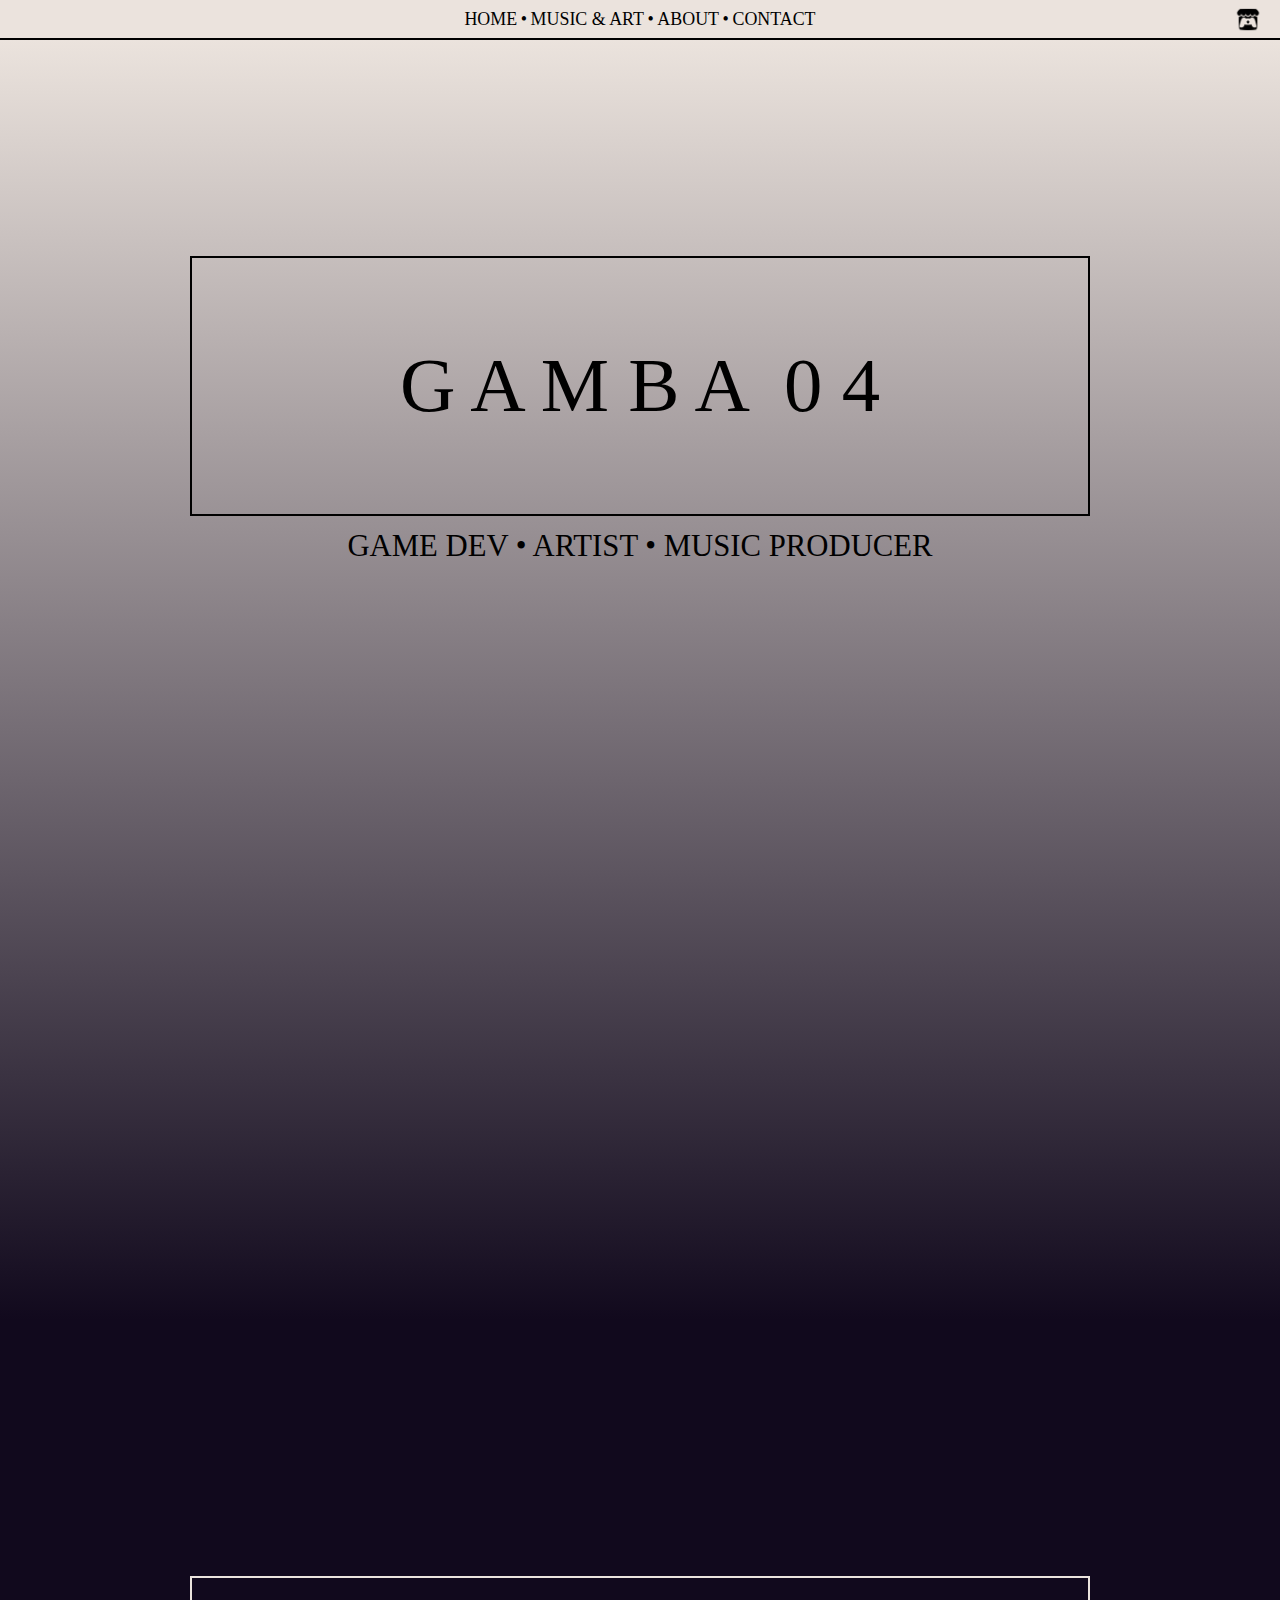
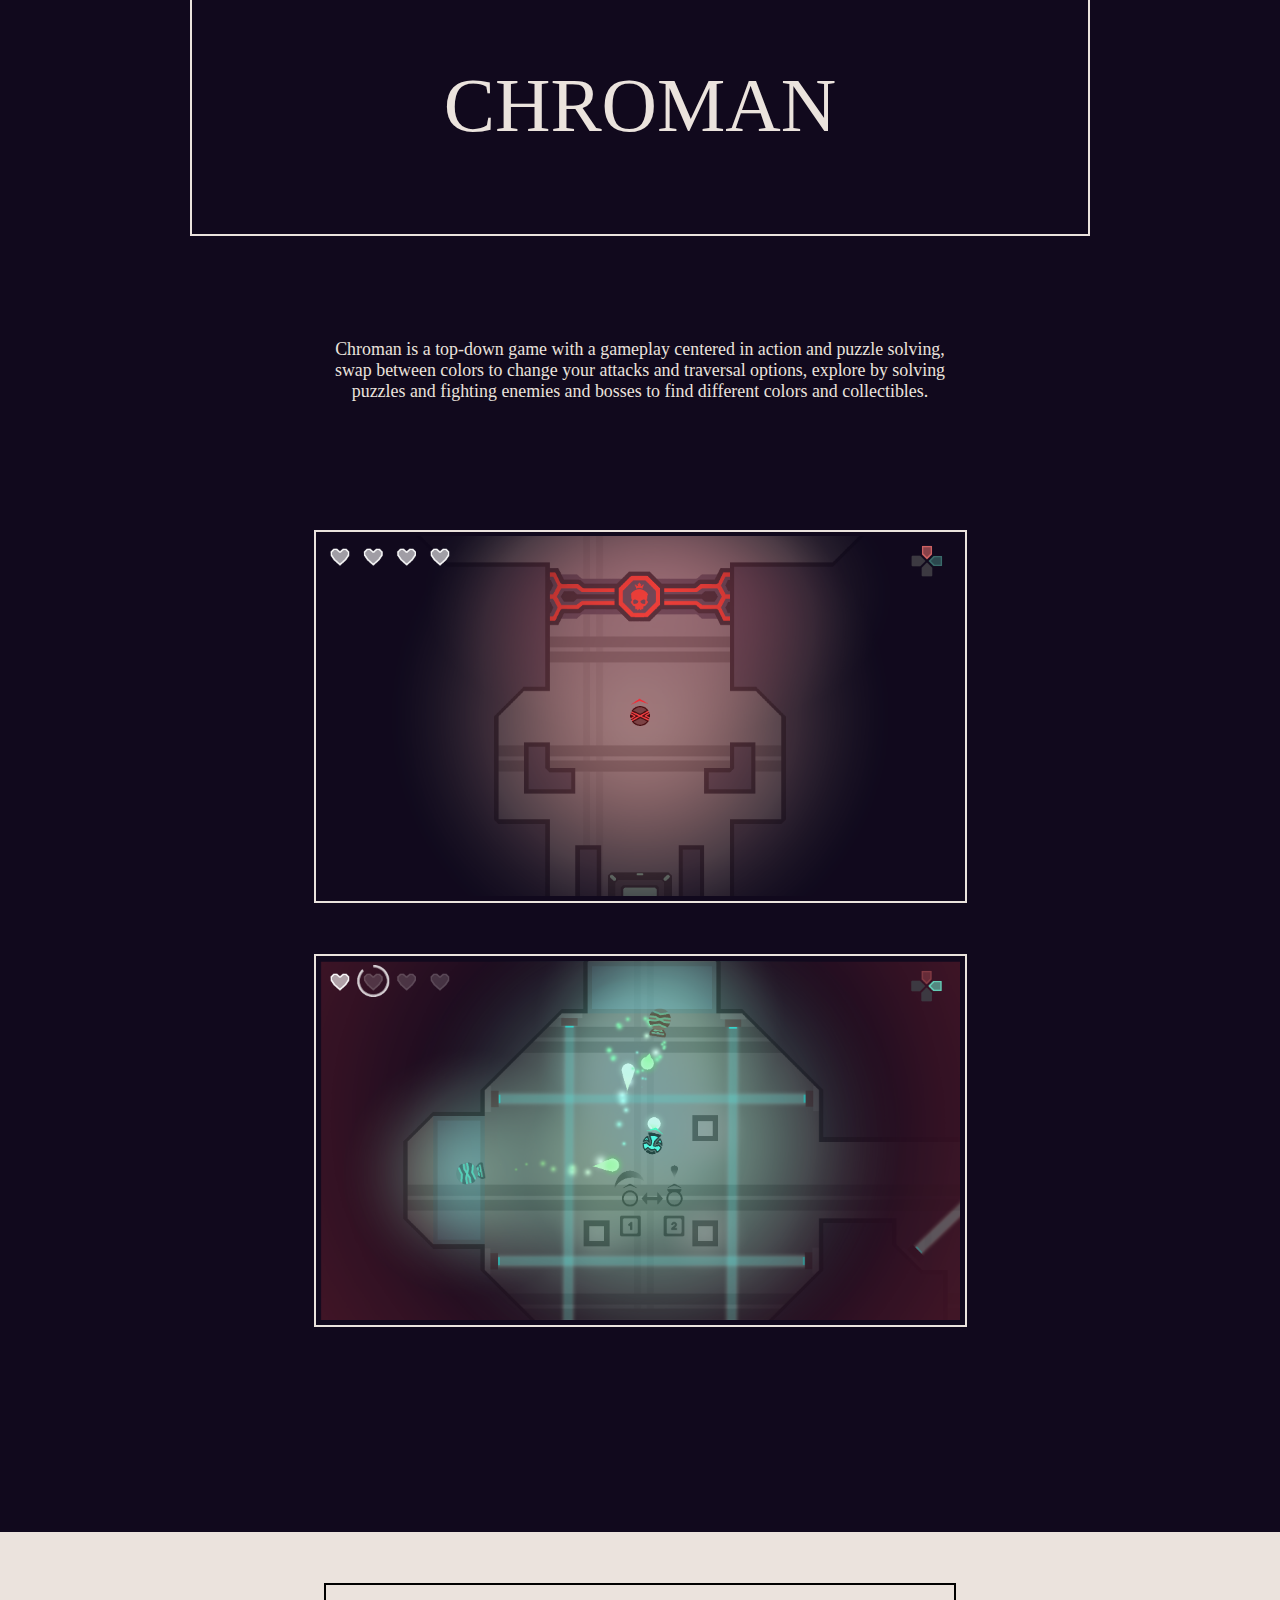
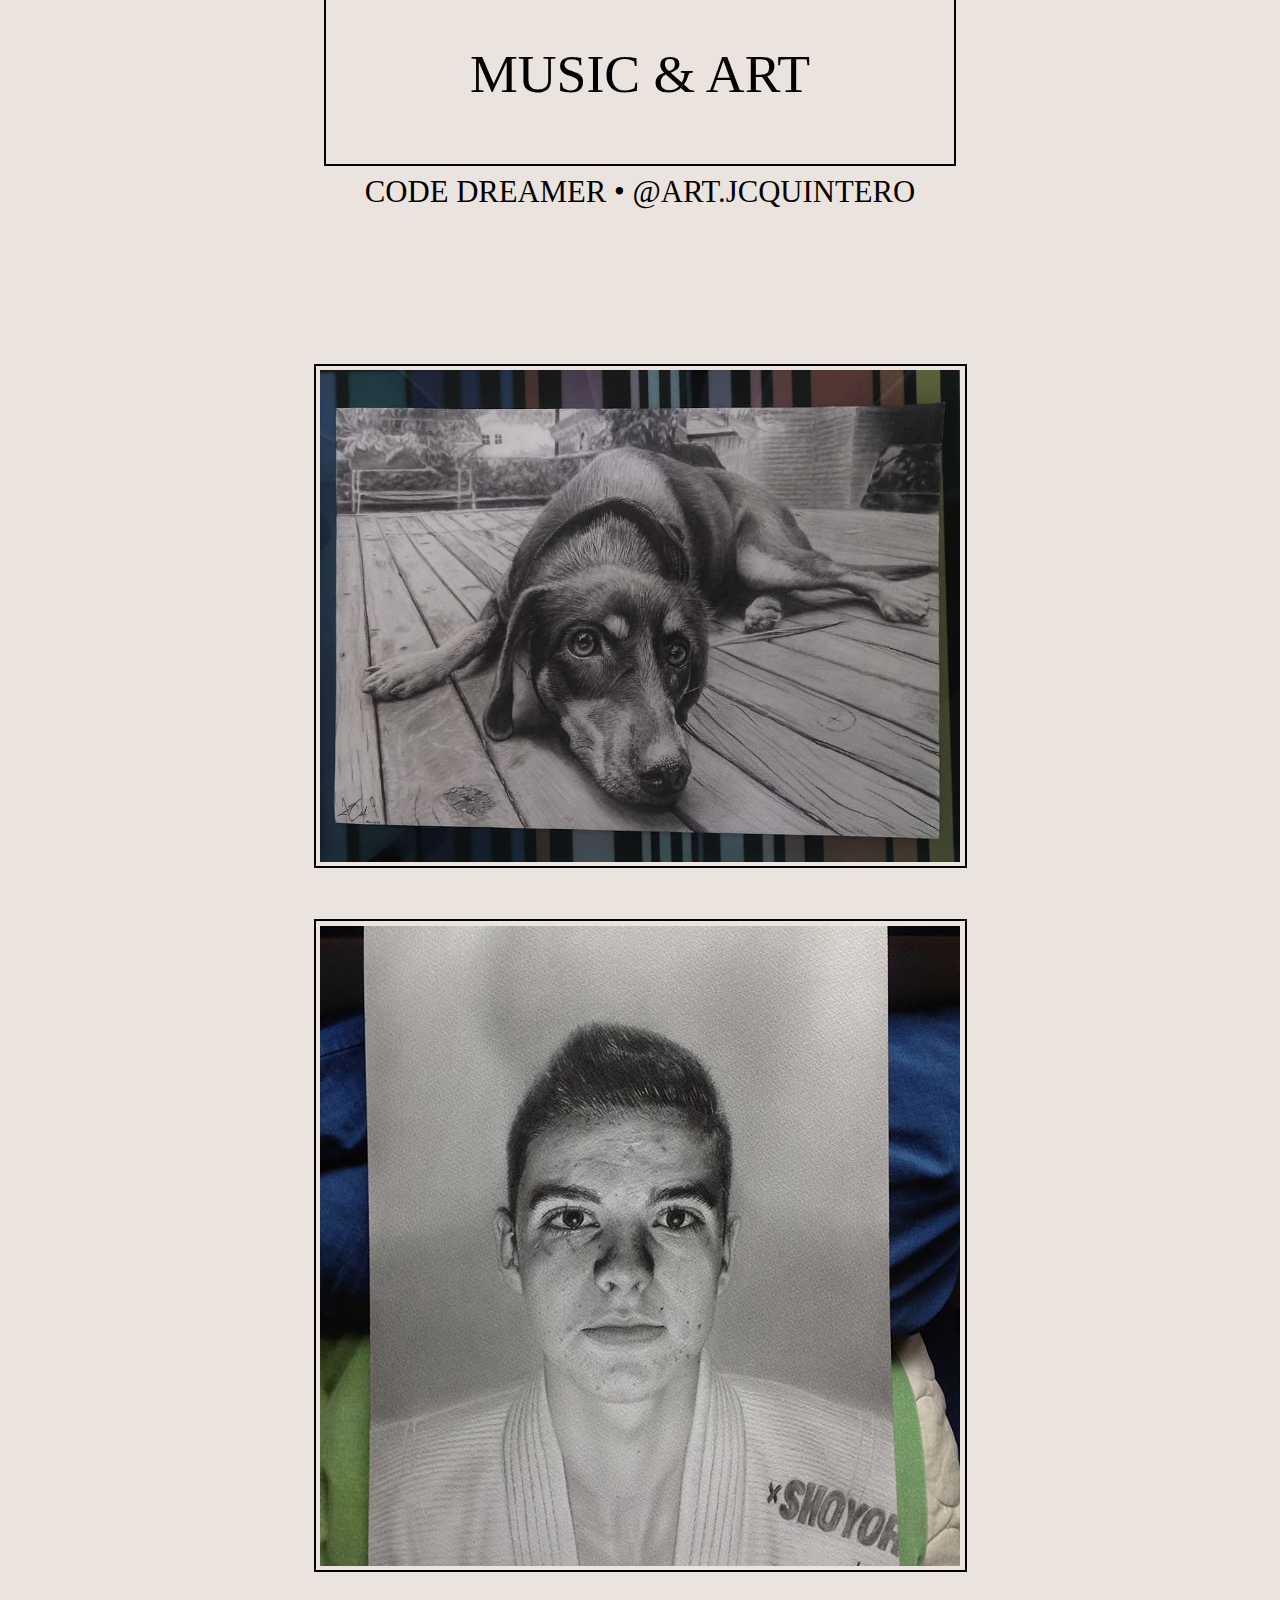
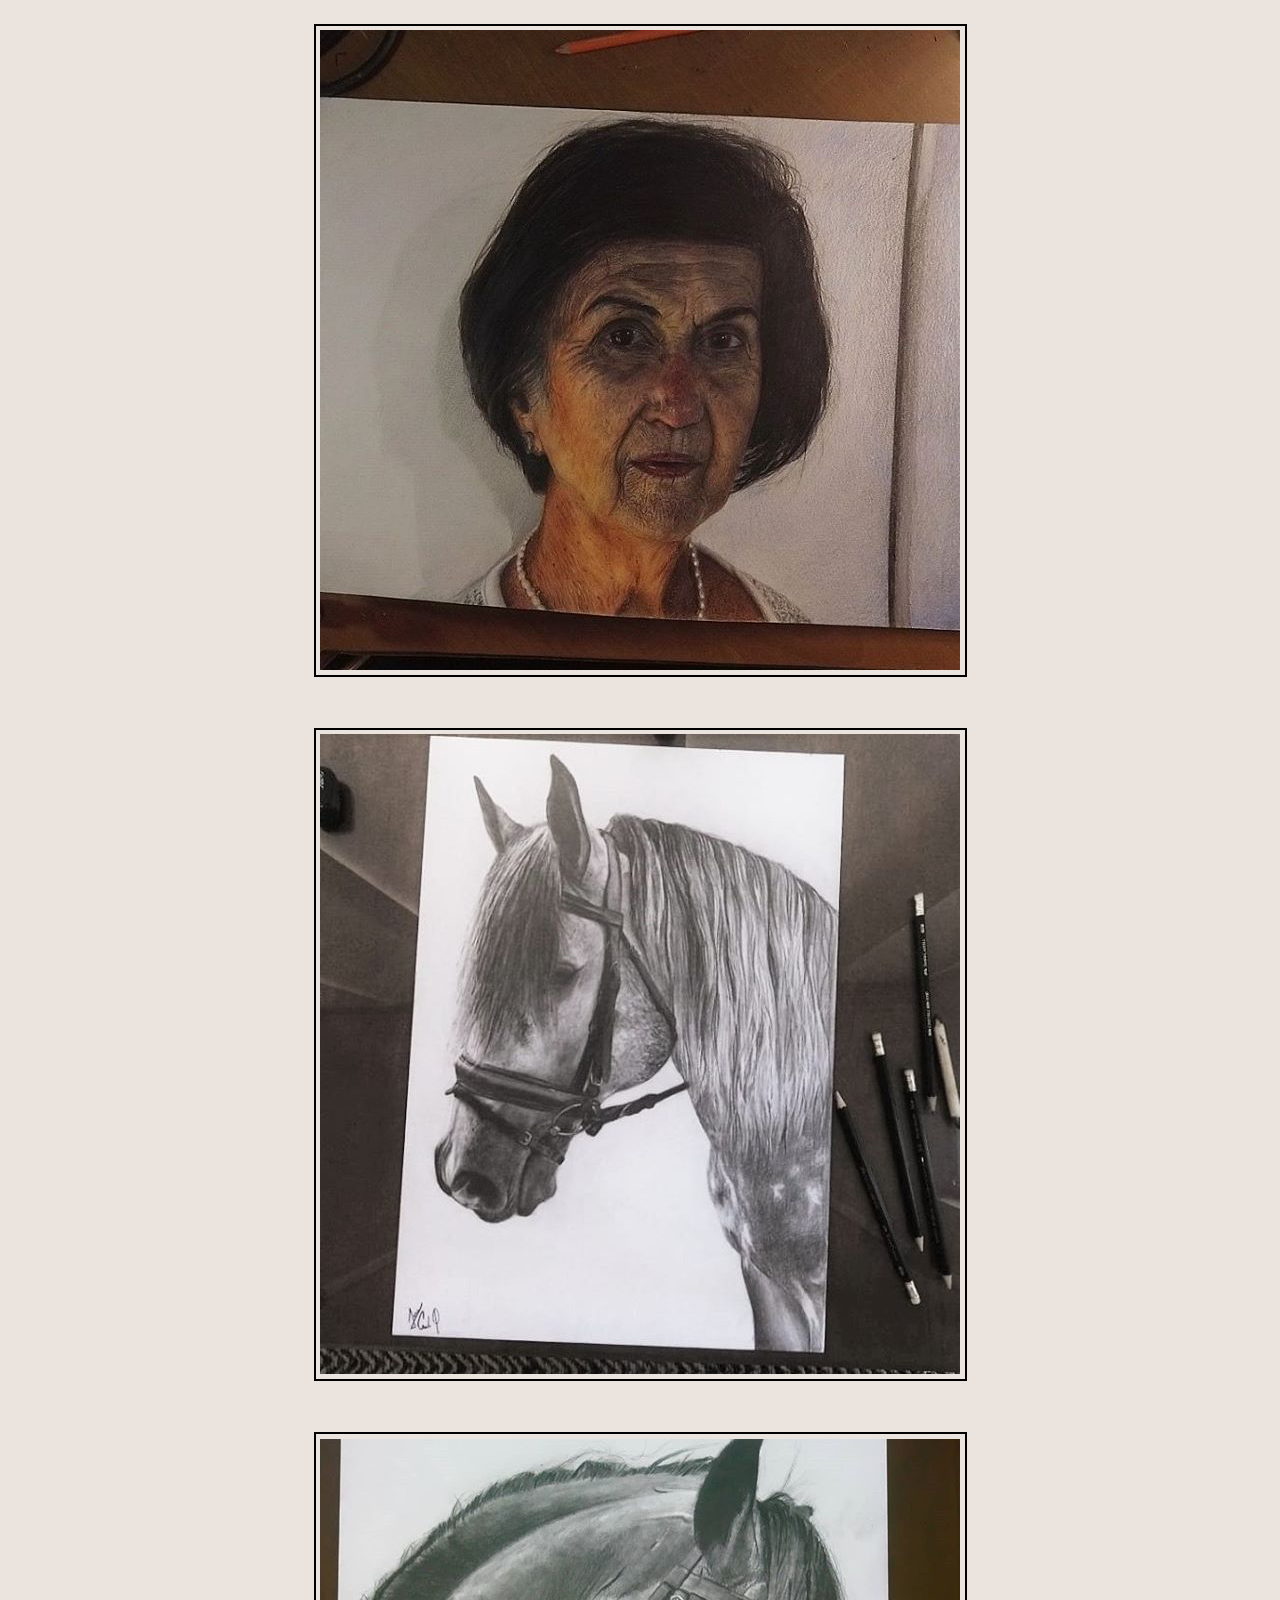
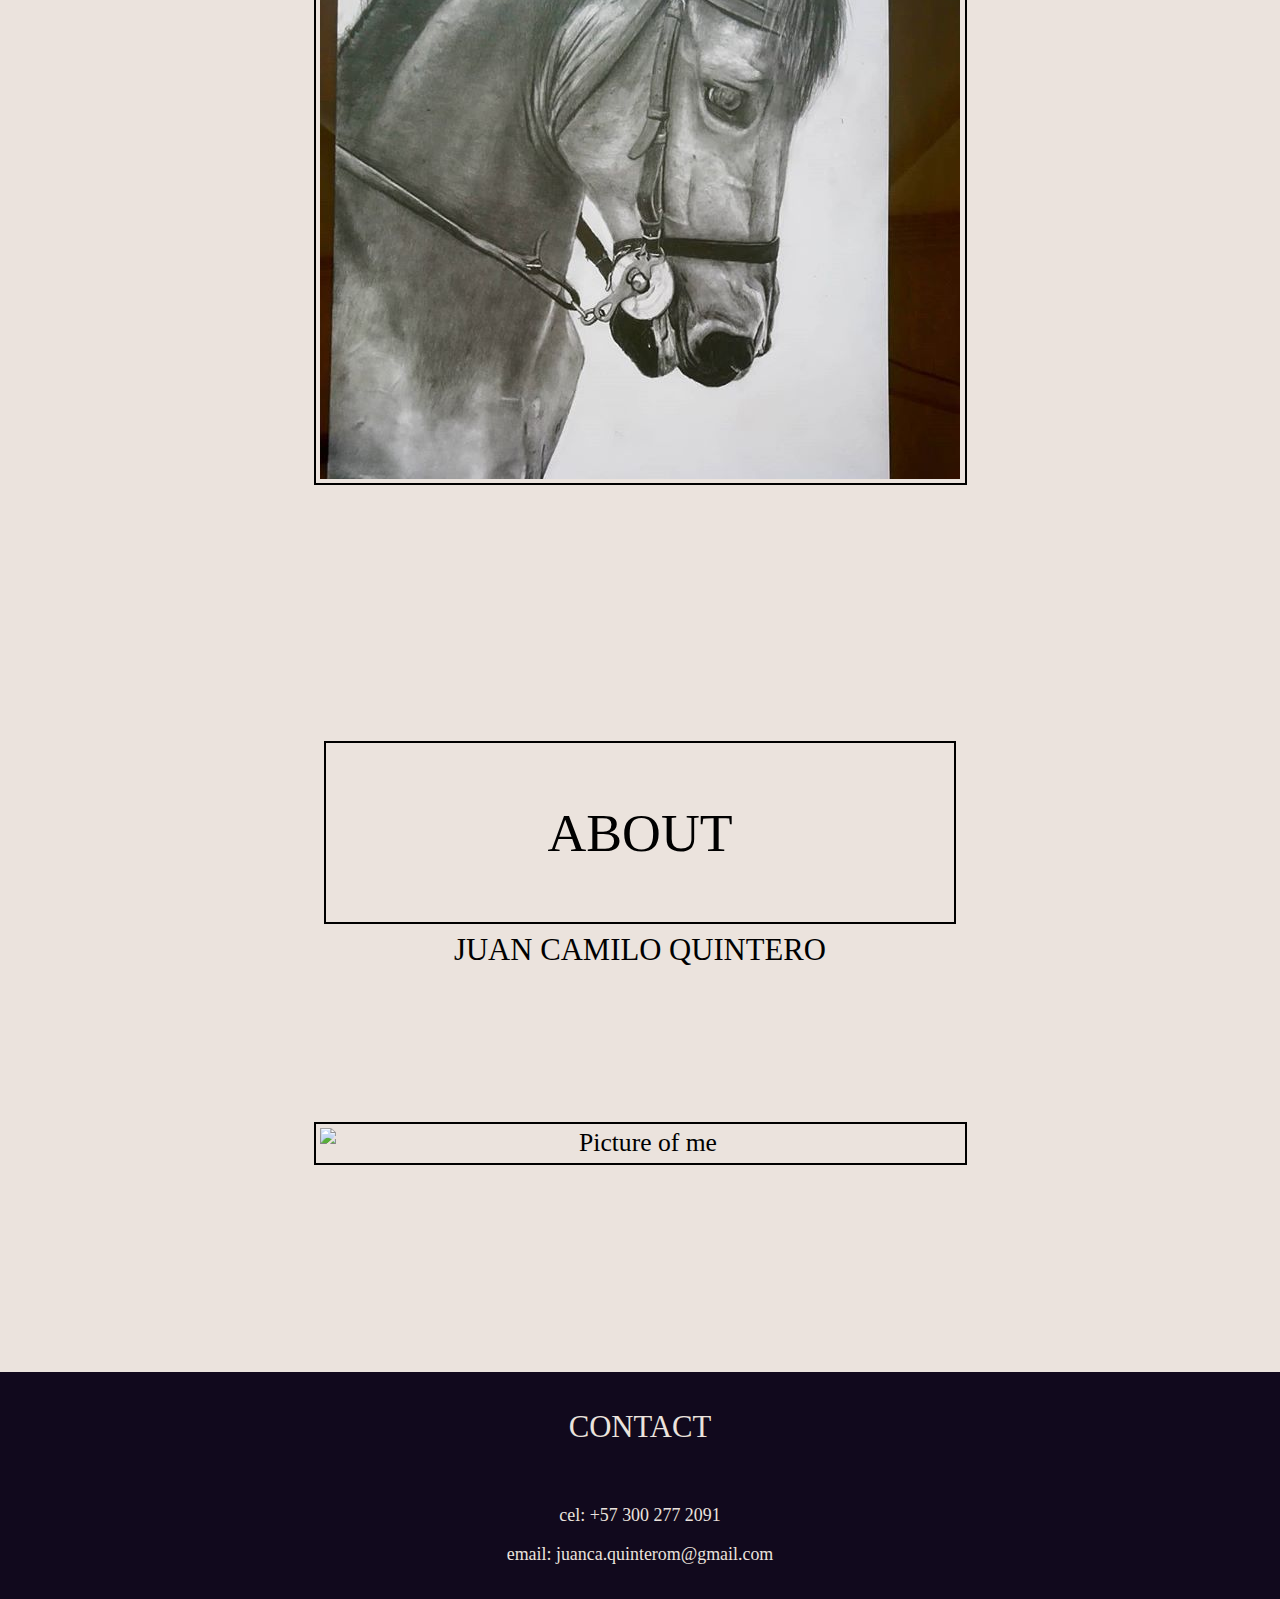
==== commit 595f4fd3: "Containers mas pequeños en .secondary y smooth scrolling con anchors" ====
--- a/index.html
+++ b/index.html
@@ -22,13 +22,13 @@
 
         <div class="content">
             <ul>
-                <li><a class="button text" href="">HOME</a></li>
+                <li><a class="button text" href="#home">HOME</a></li>
                 <li>•</li>
-                <li><a class="button text" href="">MUSIC & ART</a></li>
+                <li><a class="button text" href="#music&Art">MUSIC & ART</a></li>
                 <li>•</li>
-                <li><a class="button text" href="">ABOUT</a></li>
+                <li><a class="button text" href="#about">ABOUT</a></li>
                 <li>•</li>
-                <li><a class="button text" href="#anchor-contact">CONTACT</a></li>
+                <li><a class="button text" href="#contact">CONTACT</a></li>
             </ul>
         </div>
         
@@ -127,7 +127,7 @@
 
 <!-- footer --------------------------------------------------->
 
-    <footer id="anchor-contact" class="dark container">
+    <footer id="contact" class="dark container">
 
             <div class="headline">
                 <pre class="subtitle">CONTACT</pre>
--- a/Styles/main.css
+++ b/Styles/main.css
@@ -33,13 +33,20 @@
     transition: height var(--transition-delay), width var(--transition-delay), font-size var(--transition-delay);
 }
 
-body
-{
-    background-color: var(--color-light);
+html
+{
     font-family: 'Bahnschrift';
     font-weight: 300;
 
+    overflow: overlay;
     overflow-x: hidden;
+
+    scroll-behavior: smooth;
+}
+
+body
+{
+    background-color: var(--color-light);
 }
 
 /* header ------------------------------------------------------------------------------------------------------------------------------- */
@@ -50,7 +57,7 @@
 
     position: sticky;
     height: var(--header-height);
-    padding: 0 0.25rem;
+    padding: 0 0.25em;
 
     z-index: 2;
 }
@@ -90,7 +97,7 @@
 
     font-size: var(--font-size-topbar);
 
-    padding: 0 0.1rem;
+    padding: 0 0.1em;
 }
 
 header .media
@@ -105,7 +112,7 @@
 header .media .button
 {
     height: 80%;
-    width: 2rem;
+    width: 2em;
 }
 
 /* main ------------------------------------------------------------------------------------------------------------------------------- */
@@ -117,13 +124,18 @@
 
 main .content
 {
-    padding-bottom: 7rem;
+    padding-bottom: 7em;
+}
+
+#home
+{
+    scroll-margin-top: 2em;
 }
 
 #home .headline
 {
     position: absolute;
-    top: 10rem;
+    top: 10em;
     height: fit-content;
     
     user-select: none;
@@ -134,28 +146,33 @@
     background-image: linear-gradient(#ebe3dd, #11091d);
     
     position: static;
-    height: 50rem;
+    height: 50em;
 
     z-index: -1;
 }
 
 #home .content
 {
-    padding-top: 10rem;
+    padding-top: 10em;
+}
+
+.secondary
+{
+    scroll-margin-top: 3em;
 }
 
 .secondary .headline
 {
-    margin-top: 2rem;
-    margin-bottom: 5rem;
+    margin-top: 2em;
+    margin-bottom: 5em;
 }
 
 /* footer ------------------------------------------------------------------------------------------------------------------------------- */
 
 footer
 {
-    padding-top: 1.5rem;
-    padding-bottom: 1rem;
+    padding-top: 1.5em;
+    padding-bottom: 1em;
     
     z-index: 1;
 }
@@ -172,7 +189,7 @@
     width: fit-content;
 
     margin: 0 auto;
-    margin-bottom: 2rem;
+    margin-bottom: 2em;
 }
 
 footer .content
@@ -182,7 +199,7 @@
 
     margin: 0 auto;
 
-    line-height: 1.5rem;
+    line-height: 1.5em;
 }
 
 /* other ------------------------------------------------------------------------------------------------------------------------------- */
@@ -193,6 +210,29 @@
     background: var(--color-dark);
 }
 
+::-webkit-scrollbar
+{
+    width: 10px;
+}
+  
+::-webkit-scrollbar-track
+{
+    background: transparent;
+
+    margin-block: 0.25vh;
+}
+
+::-webkit-scrollbar-thumb
+{
+    background: rgba(136, 136, 136, 0.8);
+    border-radius: 100vh;
+}
+
+::-webkit-scrollbar-thumb:hover
+{
+    background: #555; 
+}
+
 .dark
 {
     background-color: var(--color-dark);
@@ -222,9 +262,9 @@
     justify-content: center;
     align-items: center;
 
-    height: 10rem;
+    height: 10em;
     max-height: 25vw;
-    width: 35rem;
+    width: 35em;
     max-width: 80vw;
 
     margin: 0 auto;
@@ -232,7 +272,12 @@
 
 .headline .container.default
 {
-    margin-bottom: 0.5rem;
+    margin-bottom: 0.5em;
+}
+
+.secondary .container.default
+{
+    font-size: var(--scaling-mini);
 }
 
 pre
@@ -259,17 +304,17 @@
     position: relative;
     
     height: fit-content;
-    width: 25rem;
+    width: 25em;
     max-width: 80vw;
     
-    margin: 4rem auto;
+    margin: 4em auto;
 }
 
 img
 {
     display: block;
 
-    width: 25rem;
+    width: 25em;
     max-width: 70vw;
     
     user-select: none;
@@ -304,7 +349,7 @@
 
 .gallery img
 {
-    margin: 1rem 0;
+    margin: 1em 0;
 }
 
 /* interactions ------------------------------------------------------------------------------------------------------------------------------- */
--- a/Styles/portrait.css
+++ b/Styles/portrait.css
@@ -0,0 +1,16 @@
+html
+{
+    font-size: 4vw;
+}
+
+:root
+{
+    --header-height: 2.2em;
+
+    --font-size-topbar: 1.1em;
+    --font-size-normal: 0.9em;
+    --font-size-subtitle: 1.2em;
+    --font-size-title: 1.8em;
+
+    --scaling-mini: 1em;
+}--- a/Styles/landscape.css
+++ b/Styles/landscape.css
@@ -0,0 +1,16 @@
+html
+{
+    font-size: min(2vw, 1.75rem);
+}
+
+:root
+{
+    --header-height: 1.5em;
+
+    --font-size-topbar: 0.7em;
+    --font-size-normal: 0.7em;
+    --font-size-subtitle: 1.2em;
+    --font-size-title: 3em;
+
+    --scaling-mini: 0.7em;
+}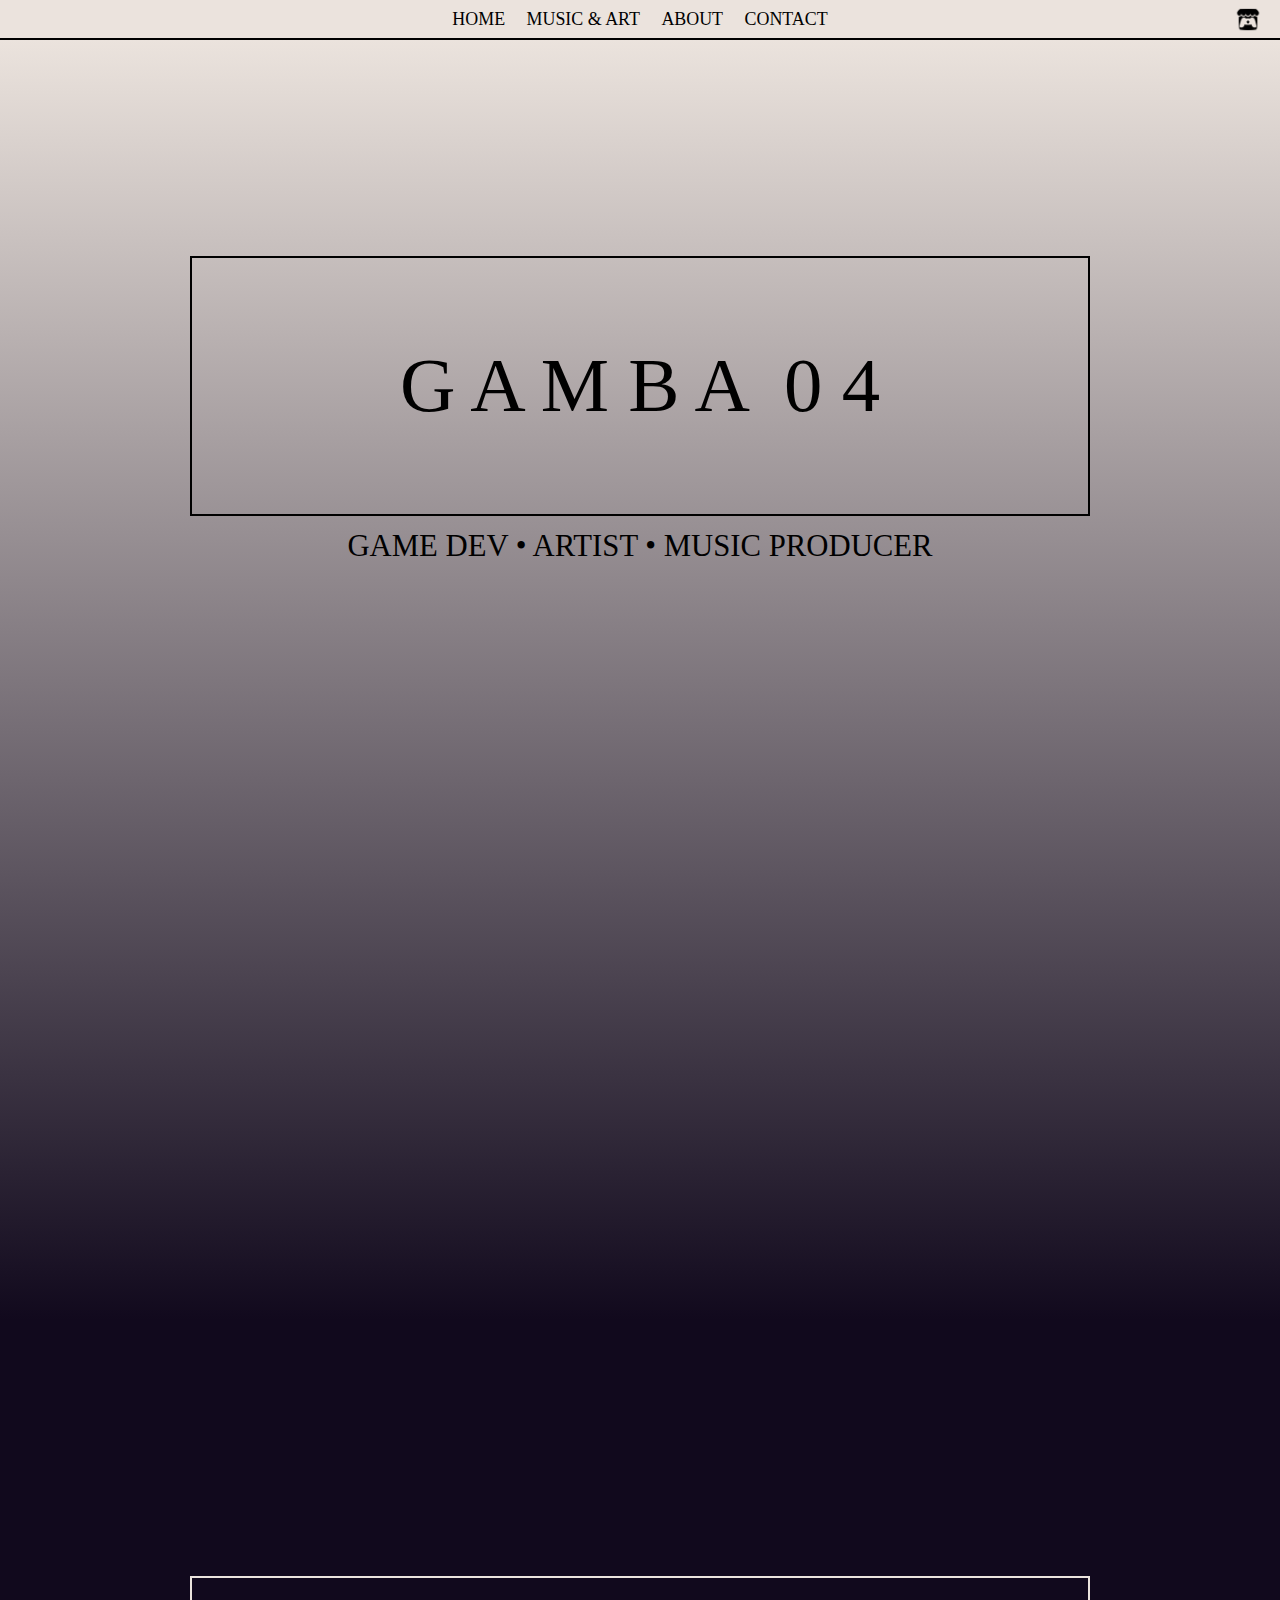
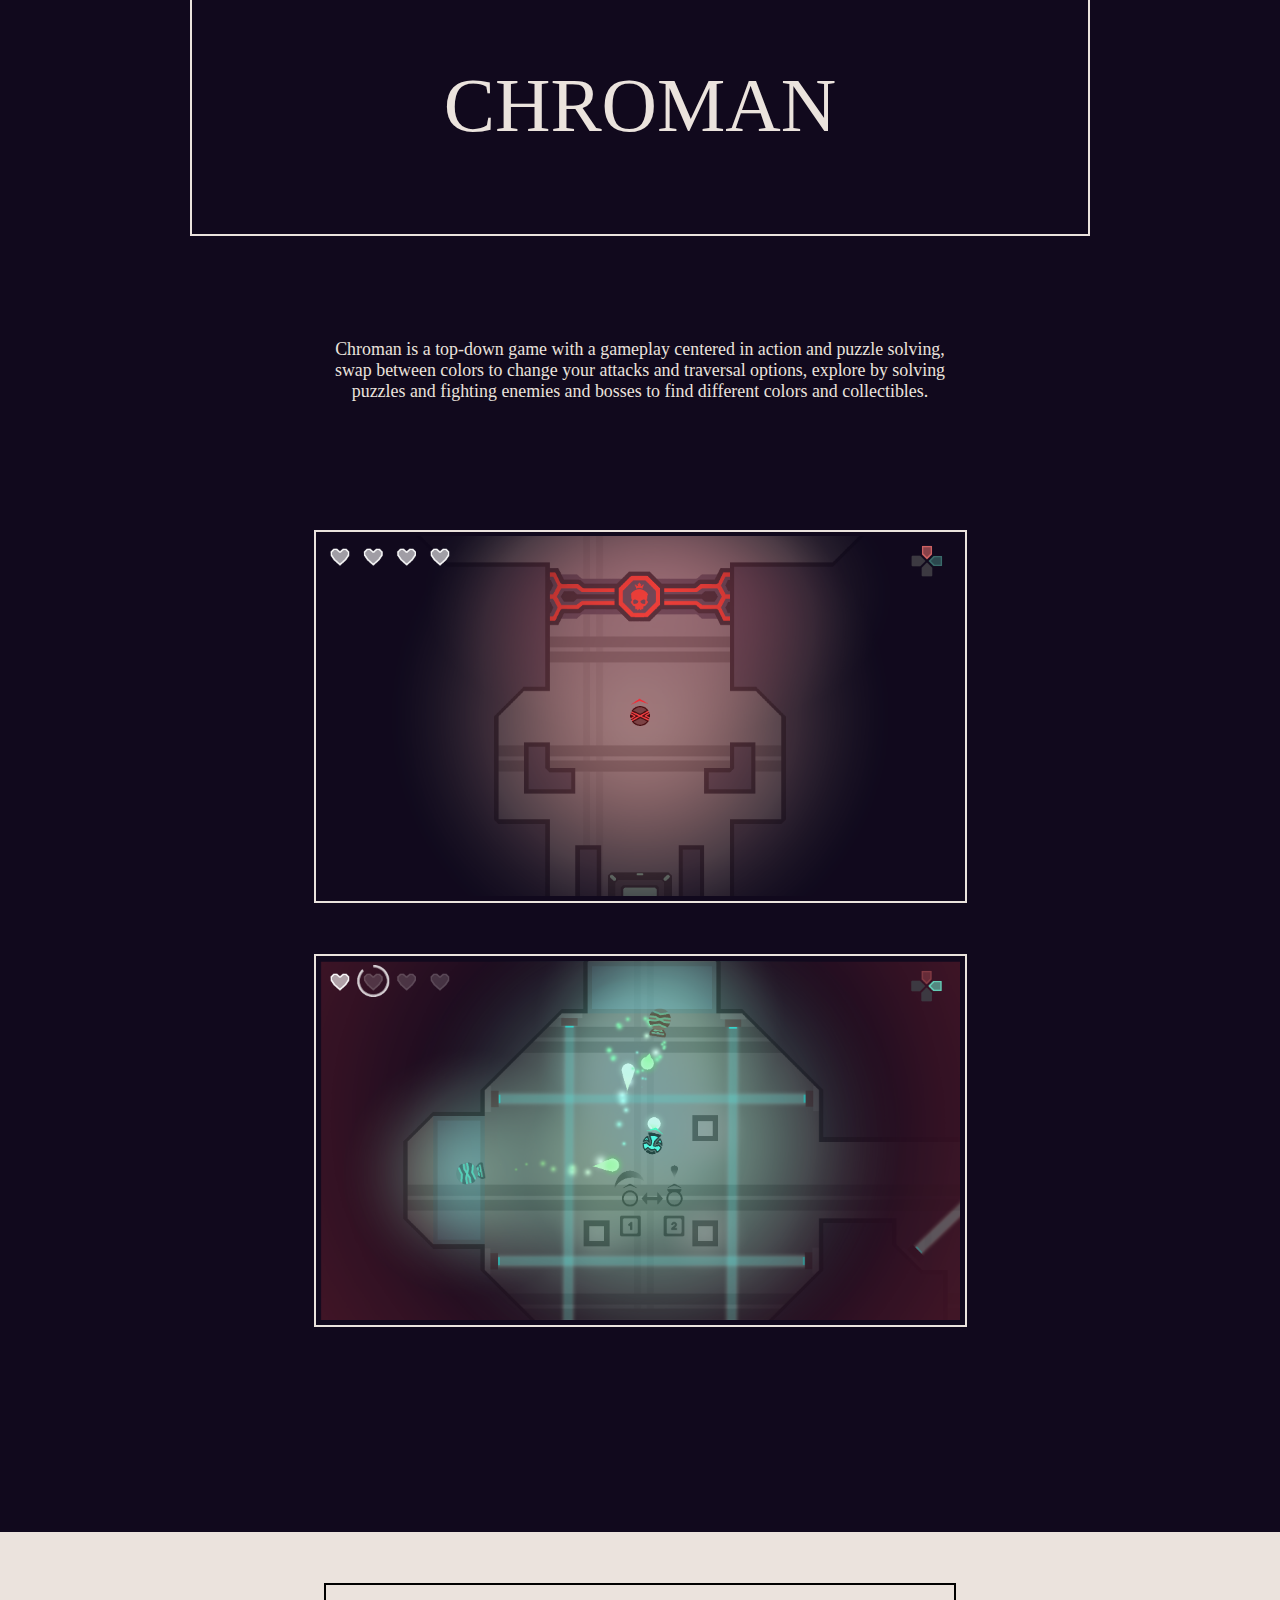
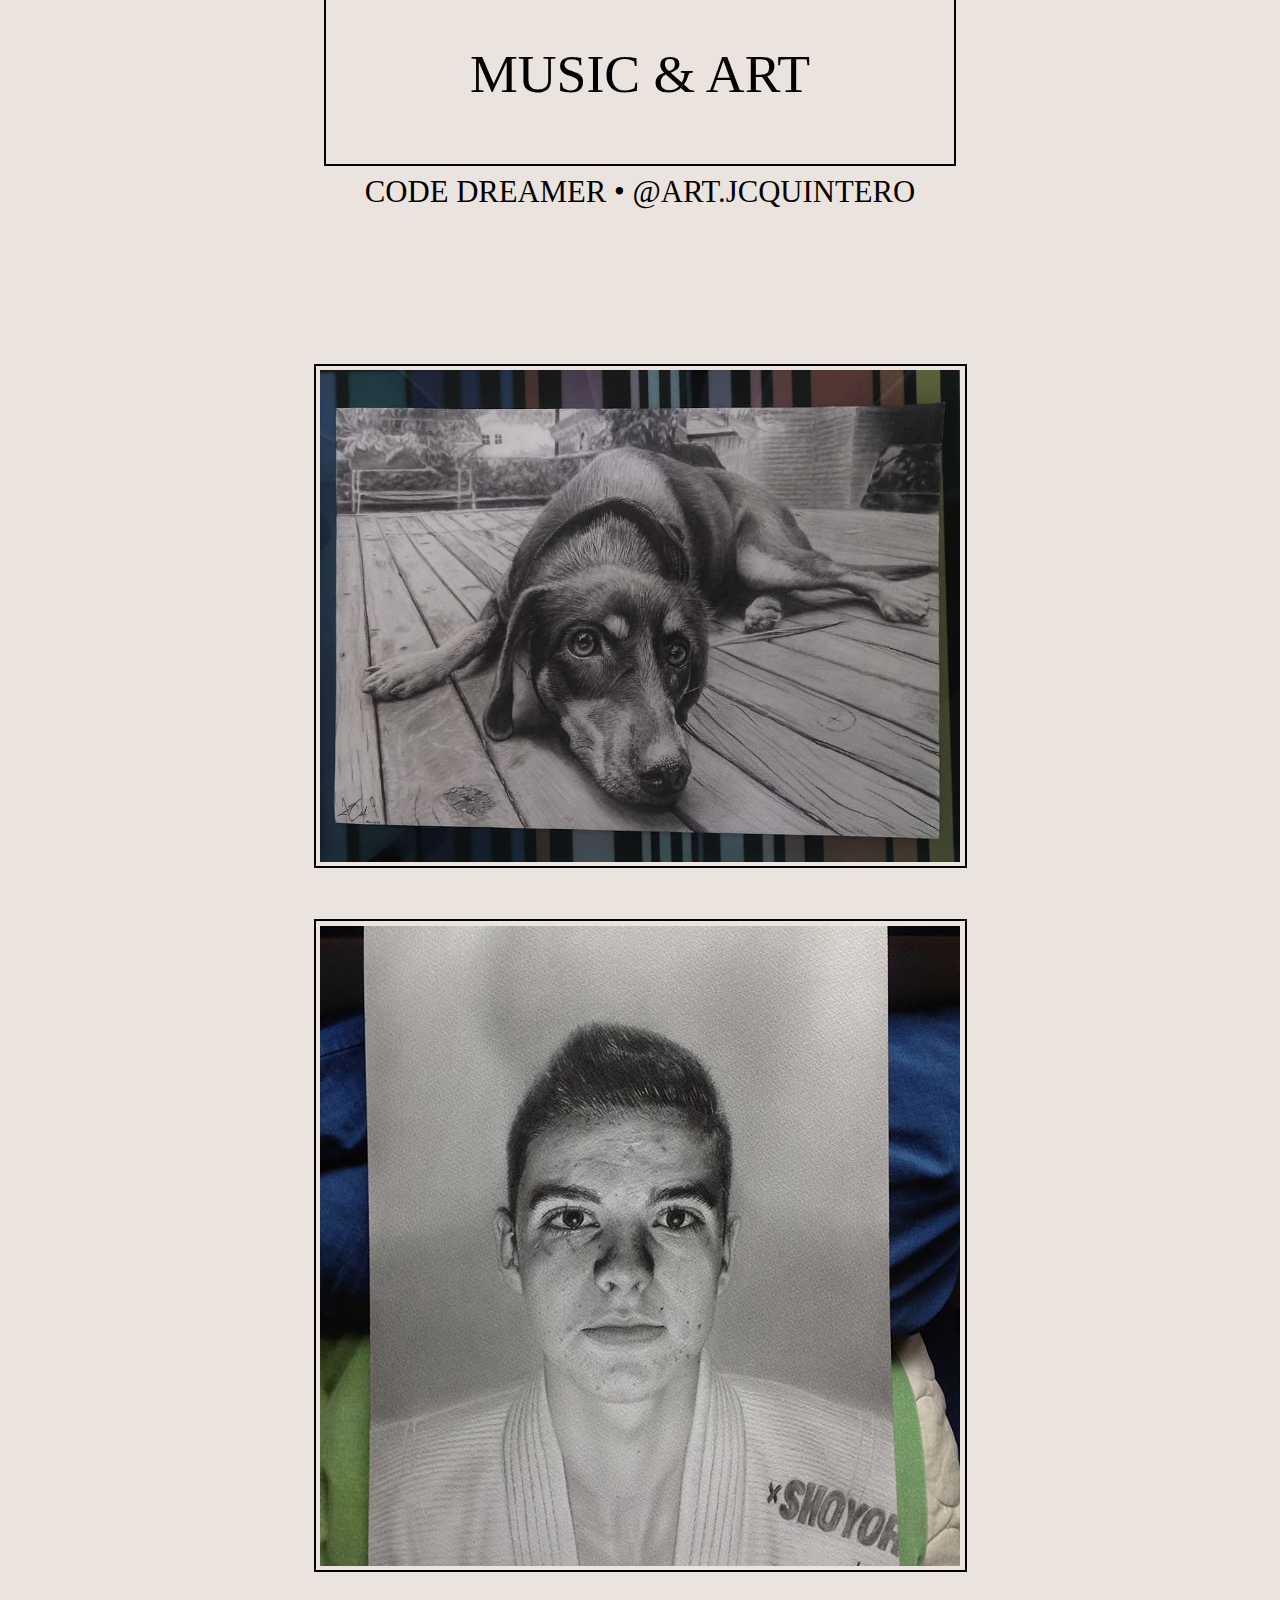
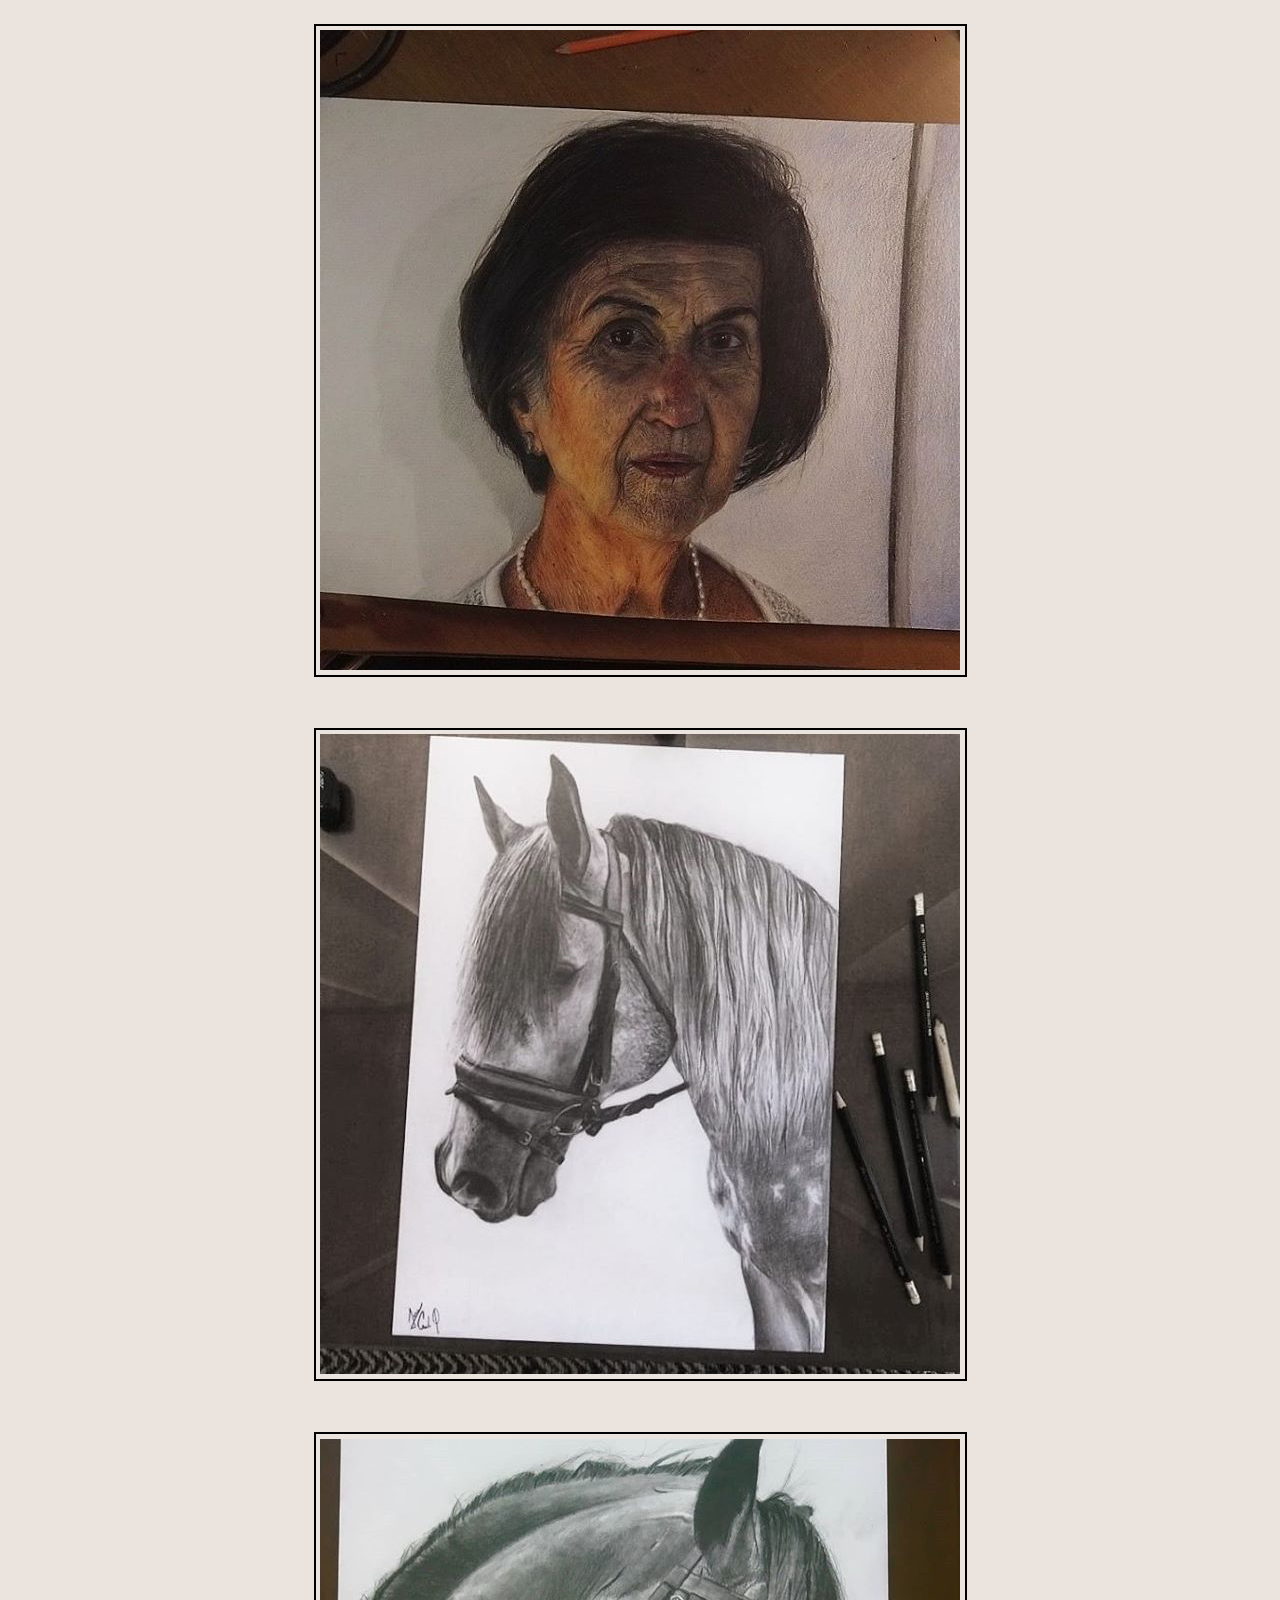
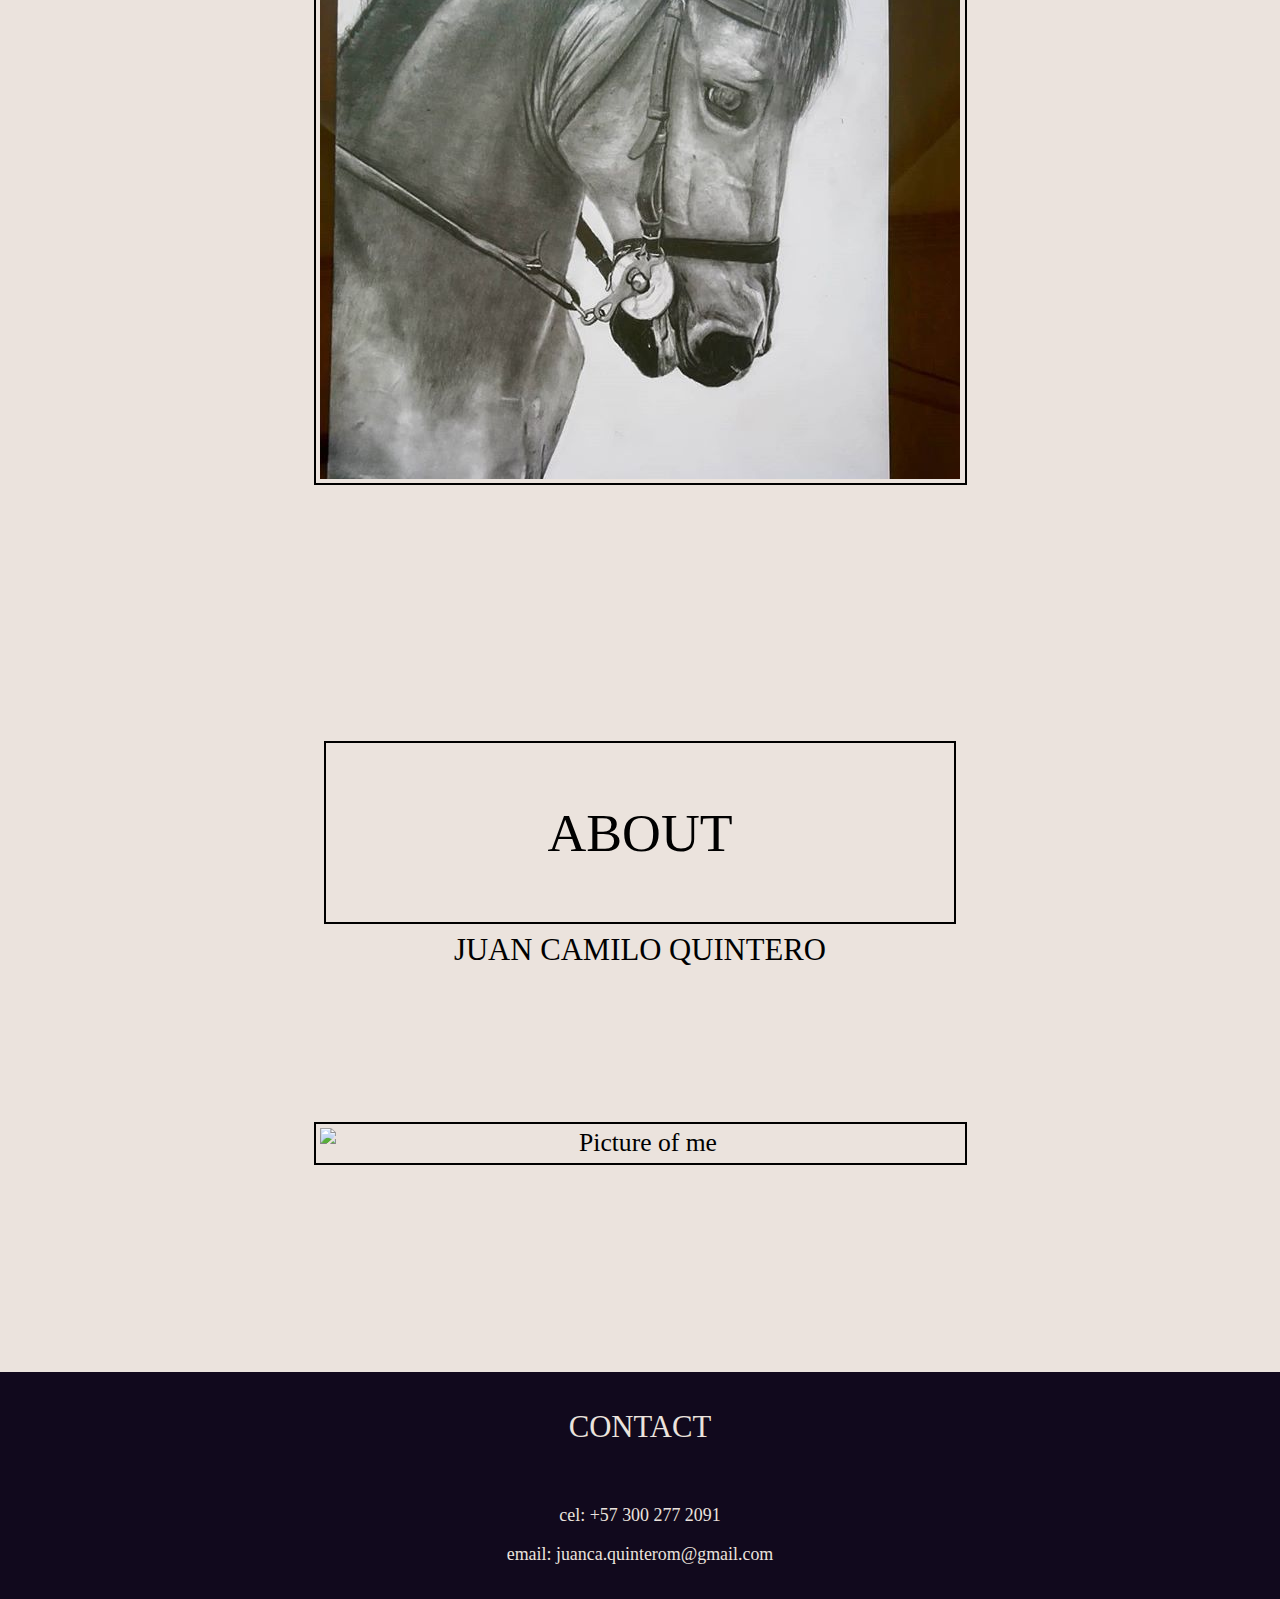
==== commit 9d2e73b3: "Feedback de botones del topbar MUCHO mas clean" ====
--- a/index.html
+++ b/index.html
@@ -23,11 +23,8 @@
         <div class="content">
             <ul>
                 <li><a class="button text" href="#home">HOME</a></li>
-                <li>•</li>
                 <li><a class="button text" href="#music&Art">MUSIC & ART</a></li>
-                <li>•</li>
                 <li><a class="button text" href="#about">ABOUT</a></li>
-                <li>•</li>
                 <li><a class="button text" href="#contact">CONTACT</a></li>
             </ul>
         </div>
--- a/Styles/main.css
+++ b/Styles/main.css
@@ -30,7 +30,7 @@
     
     text-align: center;
     
-    transition: height var(--transition-delay), width var(--transition-delay), font-size var(--transition-delay);
+    transition: height var(--transition-delay), width var(--transition-delay), font-size var(--transition-delay), color var(--transition-delay), background-color var(--transition-delay);
 }
 
 html
@@ -85,19 +85,33 @@
 {
     display: flex;
 
+    height: 100%;
+
     justify-content: space-between;
     pointer-events: all;
 }
 
 header .content > ul li
 {
+    display: inline;
+
     position: relative;
-    top: calc(var(--header-height) * 0.03);
-    display: inline;
+    height: 100%;
 
     font-size: var(--font-size-topbar);
 
     padding: 0 0.1em;
+}
+
+header .content > ul li a
+{
+    height: 100%;
+    padding-inline: 0.5em;
+}
+
+header .content > ul li a:hover
+{
+    background-color: #ccc6c1
 }
 
 header .media
--- a/Styles/portrait.css
+++ b/Styles/portrait.css
@@ -7,7 +7,7 @@
 {
     --header-height: 2.2em;
 
-    --font-size-topbar: 1.1em;
+    --font-size-topbar: 1em;
     --font-size-normal: 0.9em;
     --font-size-subtitle: 1.2em;
     --font-size-title: 1.8em;
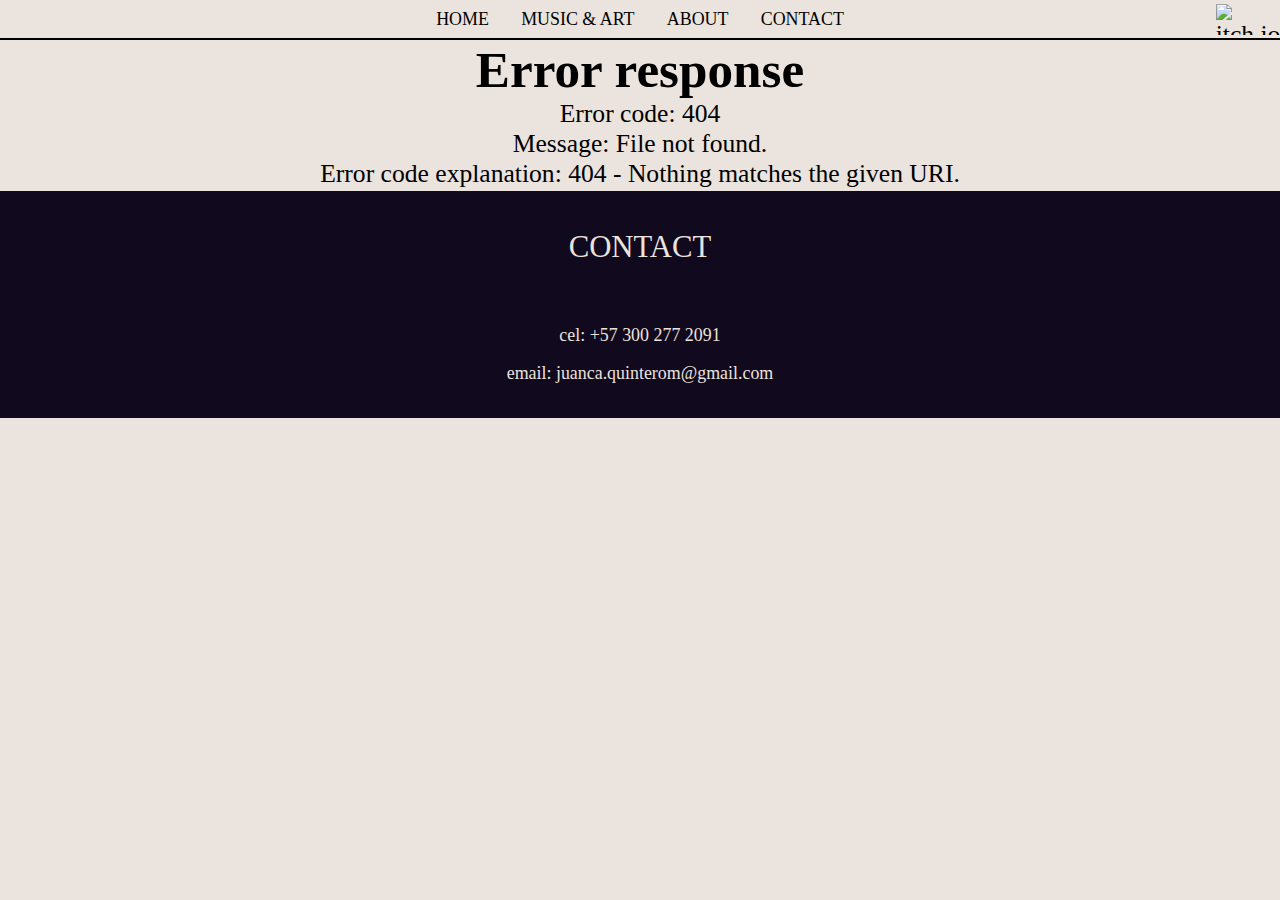
==== commit 16033332: "Old attempts" ====
--- a/index.html
+++ b/index.html
@@ -9,9 +9,13 @@
     <meta http-equiv="X-UA-Compatible" content="IE=edge">
     <meta name="viewport" content="width=device-width, initial-scale=1.0">
 
-    <link rel="stylesheet" href="./Styles/main.css">
-    <link rel="stylesheet" href="./Styles/portrait.css" media="(max-aspect-ratio: 1/1)">
-    <link rel="stylesheet" href="./Styles/landscape.css" media="(min-aspect-ratio: 1/1)">
+    <link rel="icon" href="./resources/images/other/icon.png">
+
+    <link rel="stylesheet" href="./css/main.css">
+    <link rel="stylesheet" href="./css/portrait.css" media="(max-aspect-ratio: 1/1)">
+    <link rel="stylesheet" href="./css/landscape.css" media="(min-aspect-ratio: 1/1)">
+    
+    <script src="./js/oldRouter.js"></script>
 </head>
 
 <body>
@@ -22,9 +26,9 @@
 
         <div class="content">
             <ul>
-                <li><a class="button text" href="#home">HOME</a></li>
-                <li><a class="button text" href="#music&Art">MUSIC & ART</a></li>
-                <li><a class="button text" href="#about">ABOUT</a></li>
+                <li><a class="button text" href="/" onclick="route()">HOME</a></li>
+                <li><a class="button text" href="/music&art" onclick="route()">MUSIC & ART</a></li>
+                <li><a class="button text" href="/about" onclick="route()">ABOUT</a></li>
                 <li><a class="button text" href="#contact">CONTACT</a></li>
             </ul>
         </div>
@@ -32,8 +36,10 @@
         <div class="media">
             <div class="button img height">
                 <div class="root">
-                    <a href="https://gamba04.itch.io/"><img src="./Resources/Images/Other/itch-io.png" alt="itch.io"></a>
-                </div>        
+                    <a href="https://gamba04.itch.io/">
+                        <img src="./resources/images/other/itch-io.png" alt="itch.io">
+                    </a>
+                </div>
             </div>
         </div>
 
@@ -42,84 +48,7 @@
 <!-- main ----------------------------------------------------->
 
     <main>
-
-        <section id="home">
-            
-            <div class="headline">
-
-                <div class="default container">
-                    <pre class="title">G A M B A  0 4</pre>
-                </div>
-
-                <pre class="subtitle">GAME DEV • ARTIST • MUSIC PRODUCER</pre>
-
-            </div>
-
-            <div class="gradient"></div>
-
-            <section class="dark content">
-
-                <div class="default container">
-                    <pre class="title">CHROMAN</pre>
-                </div>
-
-                <div class="textBlock">
-                    <pre>Chroman is a top-down game with a gameplay centered in action and puzzle solving, swap between colors to change your attacks and traversal options, explore by solving puzzles and fighting enemies and bosses to find different colors and collectibles.</pre>
-                </div>
-
-                <section class="gallery">
-                    <img class="container" src="./Resources/Images/Chroman/Chroman_1.png" alt="Chroman screenshot 1">
-                    <img class="container" src="./Resources/Images/Chroman/Chroman_2.png" alt="Chroman screenshot 2">
-                </section>
-
-            </section>
-
-        </section>
-
-        <section id="music&Art" class="secondary">
-            
-            <div class="headline">
-
-                <div class="default container">
-                    <pre class="title">MUSIC & ART</pre>
-                </div>
-
-                <pre class="subtitle"><a href="https://soundcloud.com/code_dreamer">CODE DREAMER</a> • <a href="https://www.instagram.com/art.jcquintero/">@ART.JCQUINTERO</a></pre>
-
-            </div>
-
-            <section class="content">
-                <section class="gallery">
-                    <img class="container" src="./Resources/Images/Art/luna.jpg" alt="Drawing of Luna">
-                    <img class="container" src="./Resources/Images/Art/bastian.jpg" alt="Drawing of Bastian">
-                    <img class="container" src="./Resources/Images/Art/abuela.jpg" alt="Drawing of Grandmother">
-                    <img class="container" src="./Resources/Images/Art/caballo1.jpg" alt="Drawing of Horse 1">
-                    <img class="container" src="./Resources/Images/Art/caballo2.jpg" alt="Drawing of Horse 2">
-                </section>
-            </section>
-
-        </section>
-
-        <section id="about" class="secondary">
-            
-            <div class="headline">
-
-                <div class="default container">
-                    <pre class="title">ABOUT</pre>
-                </div>
-
-                <pre class="subtitle">JUAN CAMILO QUINTERO</pre>
-
-            </div>
-
-            <section class="content">
-                <div class="gallery">
-                    <img class="container" src="./Resources/Images/Other/yo.JPG" alt="Picture of me">
-                </div>
-            </section>
-            
-        </section>
-
+        <section id="page-container"></section>
     </main>
 
 <!-- footer --------------------------------------------------->
--- a/css/main.css
+++ b/css/main.css
@@ -0,0 +1,448 @@
+@font-face
+{
+    font-family: "Backup";
+    src: url("../resources/fonts/other/praktika.woff") format("woff");
+}
+
+:root
+{
+    --color-light: #ebe3dd;
+    --color-dark: #11091d;
+
+    --button-hover: 120%;
+    --button-press: 80%;
+
+    --transition-delay: 0.2s;
+
+    --line-thickness: 0.11rem;
+}
+
+*
+{
+    top: 0;
+    left: 0;
+    margin: 0;
+    padding: 0;
+
+    max-width: 100vw;
+    
+    text-align: center;
+    
+    transition: height var(--transition-delay), width var(--transition-delay), font-size var(--transition-delay), color var(--transition-delay), background-color var(--transition-delay), opacity var(--transition-delay);
+}
+
+html
+{
+    font-family: "Backup";
+    font-family: "Bahnschrift";
+    font-weight: lighter;
+
+    overflow: overlay;
+    overflow-x: hidden;
+
+    scroll-behavior: smooth;
+}
+
+body
+{
+    background-color: var(--color-light);
+}
+
+/* header ------------------------------------------------------------------------------------------------------------------------------- */
+
+header
+{
+    background-color: inherit;
+
+    position: sticky;
+    height: var(--header-height);
+    padding: 0 0.25em;
+
+    z-index: 2;
+}
+
+header.container
+{
+    border-top: none;
+    border-left: none;
+    border-right: none;
+}
+
+header .content
+{
+    position: absolute;
+
+    display: flex;
+    justify-content: center;
+    align-items: center;
+    
+    user-select: none;
+    pointer-events: none;
+}
+
+header .content > ul
+{
+    display: flex;
+
+    height: 100%;
+
+    justify-content: space-between;
+    pointer-events: all;
+}
+
+header .content > ul li
+{
+    display: inline;
+
+    position: relative;
+    height: 100%;
+
+    font-size: var(--font-size-topbar);
+}
+
+header .content > ul li a
+{
+    height: 100%;
+    padding-inline: var(--topbar-separation);
+}
+
+header .content > ul li a:hover
+{
+    background-color: #ccc6c1
+}
+
+header .media
+{
+    display: flex;
+    justify-content: flex-end;
+    align-items: center;
+
+    pointer-events: none;
+}
+
+header .media .button
+{
+    height: 80%;
+    width: 2em;
+}
+
+/* main ------------------------------------------------------------------------------------------------------------------------------- */
+
+main
+{
+    z-index: 0;
+}
+
+main .content
+{
+    padding-bottom: 7em;
+}
+
+#home
+{
+    scroll-margin-top: 2em;
+}
+
+#home .headline
+{
+    position: absolute;
+    top: 10em;
+    height: fit-content;
+    
+    user-select: none;
+}
+
+#home .advance
+{
+    position: absolute;
+    
+    top: min(30em, 90vh);
+    height: fit-content;
+
+    user-select: none;
+}
+
+#home .advance > div
+{
+    width: 2.5em;
+
+    margin-inline: auto;
+}
+
+#home .advance img
+{
+    width: 100%;
+
+    opacity: 50%;
+}
+
+#home .advance img:hover
+{
+    opacity: 100%;
+}
+
+#home .gradient
+{
+    background-image: linear-gradient(var(--color-light), var(--color-dark));
+    
+    position: static;
+    height: 55em;
+
+    z-index: -1;
+}
+
+#home .content
+{
+    padding-top: 10em;
+}
+
+#first-content
+{
+    scroll-margin-top: 3em;
+}
+
+.secondary
+{
+    scroll-margin-top: 3em;
+}
+
+.secondary .headline
+{
+    margin-top: 2em;
+    margin-bottom: 5em;
+}
+
+/* footer ------------------------------------------------------------------------------------------------------------------------------- */
+
+footer
+{
+    padding-top: 1.5em;
+    padding-bottom: 1em;
+    
+    z-index: 1;
+}
+
+footer.container
+{
+    border-bottom: none;
+    border-left: none;
+    border-right: none;
+}
+
+footer .headline
+{
+    width: fit-content;
+
+    margin-inline: auto;
+    margin-bottom: 2em;
+}
+
+footer .content
+{
+    height: fit-content;
+    width: fit-content;
+
+    margin-inline: auto;
+
+    line-height: 1.5em;
+}
+
+/* other ------------------------------------------------------------------------------------------------------------------------------- */
+
+::selection
+{
+    color: var(--color-light);
+    background: var(--color-dark);
+}
+
+::-webkit-scrollbar
+{
+    width: 15px;
+}
+  
+::-webkit-scrollbar-track
+{
+    background: transparent;
+
+    margin-block: 0.25vh;
+}
+
+::-webkit-scrollbar-thumb
+{
+    background: rgba(136, 136, 136, 0.8);
+    border-radius: 100vh;
+
+    border: solid transparent 3px;
+    background-clip: padding-box;
+}
+
+::-webkit-scrollbar-thumb:hover
+{
+    background: #555;
+    background-clip: padding-box;
+}
+
+.dark
+{
+    background-color: var(--color-dark);
+    color: var(--color-light);
+}
+
+.dark ::selection, .dark::selection
+{
+    color: var(--color-dark);
+    background: var(--color-light);
+}
+
+div, section
+{
+    height: 100%;
+    width: 100%;
+}
+
+.container
+{
+    border: solid var(--line-thickness);
+}
+
+.container.default
+{
+    display: flex;
+    justify-content: center;
+    align-items: center;
+
+    height: 10em;
+    max-height: 25vw;
+    width: 35em;
+    max-width: 80vw;
+
+    margin-inline: auto;
+}
+
+.headline .container.default
+{
+    margin-bottom: 0.5em;
+}
+
+.secondary .container.default
+{
+    font-size: var(--scaling-mini);
+}
+
+pre
+{
+    font-family: inherit;
+    font-weight: inherit;
+    font-size: var(--font-size-normal);
+    
+    white-space: pre-wrap;
+}
+
+pre.title
+{
+    font-size: var(--font-size-title);
+}
+
+pre.subtitle
+{
+    font-size: var(--font-size-subtitle);
+}
+
+.textBlock
+{
+    position: relative;
+    
+    height: fit-content;
+    width: 25em;
+    max-width: 80vw;
+    
+    margin: 4em auto;
+}
+
+img
+{
+    display: block;
+
+    width: 25em;
+    max-width: 70vw;
+    
+    user-select: none;
+    pointer-events: none;
+}
+
+img.container
+{
+    padding: 0.5vh;
+}
+
+a
+{
+    position: inherit;
+    
+    color: inherit;
+    text-decoration: inherit;
+}
+
+a img
+{
+    pointer-events: all;
+}
+
+.gallery
+{
+    display: flex;
+    flex-direction: column;
+    justify-content: center;
+    align-items: center;
+}
+
+.gallery img
+{
+    margin: 1em 0;
+}
+
+/* interactions ------------------------------------------------------------------------------------------------------------------------------- */
+
+.button
+{
+    display: flex;
+    justify-content: center;
+    align-items: center;
+}
+
+.button.img.height *
+{
+    height: 100%;
+    width: fit-content;
+}
+
+.button.img.height > div.root:hover
+{
+    height: var(--button-hover);
+}
+
+.button.img.height > div.root img
+{
+    width: auto;
+}
+
+.button.img.width *
+{
+    height: fit-content;
+    width: 100%;
+}
+
+.button.img.width > div.root:hover
+{
+    width: var(--button-hover);
+}
+
+.button.img.width > div.root img
+{
+    height: auto;
+}
+
+/* .button.text:hover, .button.text :hover
+{
+    font-size: var(--button-hover);
+} */--- a/css/portrait.css
+++ b/css/portrait.css
@@ -0,0 +1,18 @@
+html
+{
+    font-size: 4vw;
+}
+
+:root
+{
+    --header-height: 2.2em;
+    
+    --topbar-separation: 0.5em;
+
+    --font-size-topbar: 1em;
+    --font-size-normal: 0.9em;
+    --font-size-subtitle: 1.2em;
+    --font-size-title: 1.8em;
+
+    --scaling-mini: 1em;
+}--- a/css/landscape.css
+++ b/css/landscape.css
@@ -0,0 +1,18 @@
+html
+{
+    font-size: min(2vw, 1.75rem);
+}
+
+:root
+{
+    --header-height: 1.5em;
+    
+    --topbar-separation: 0.9em;
+    
+    --font-size-topbar: 0.7em;
+    --font-size-normal: 0.7em;
+    --font-size-subtitle: 1.2em;
+    --font-size-title: 3em;
+
+    --scaling-mini: 0.7em;
+}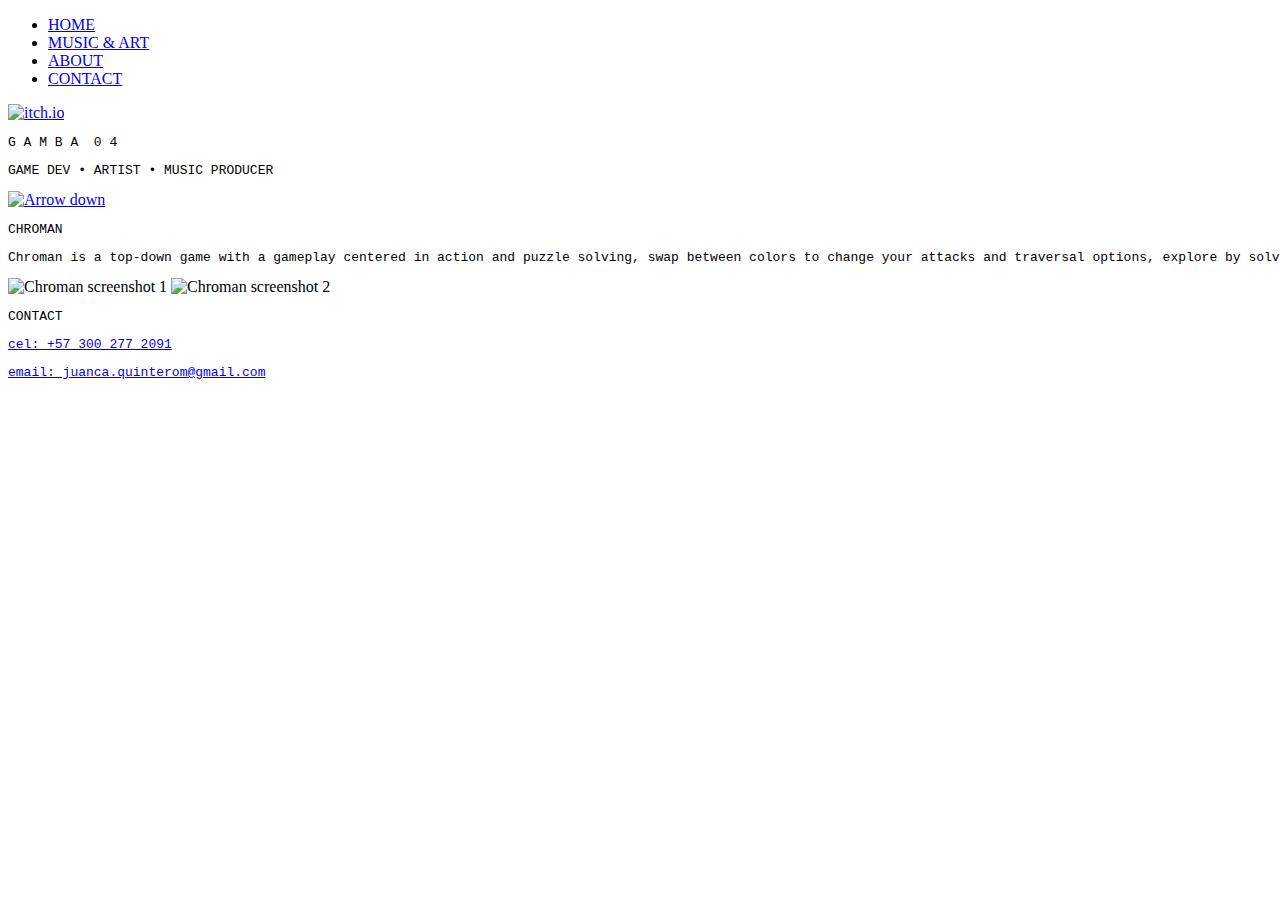
==== commit 62964cb5: "Dynamic content loader" ====
--- a/index.html
+++ b/index.html
@@ -1,70 +1,70 @@
 <!DOCTYPE html>
+
 <html lang="en">
-    
-<head>
+    <head>
+        <meta charset="UTF-8">
+        
+        <title>Gamba04 • Portfolio</title>
+        <link rel="icon" href="./resources/images/other/favicon.png">
 
-    <title>Gamba04 • Portafolio</title>
+        <link rel="stylesheet" href="./styles/main.css">
+        <link rel="stylesheet" href="./styles/portrait.css" media="(max-aspect-ratio: 1/1)">
+        <link rel="stylesheet" href="./styles/landscape.css" media="(min-aspect-ratio: 1/1)">
 
-    <meta charset="UTF-8">
-    <meta http-equiv="X-UA-Compatible" content="IE=edge">
-    <meta name="viewport" content="width=device-width, initial-scale=1.0">
+        <script src="./scripts/loader.js"></script>
+    </head>
 
-    <link rel="icon" href="./resources/images/other/icon.png">
+    <body>
+        <header class="container">
+            <div class="content">
+                <ul>
+                    <li><a class="button text" href="#home">HOME</a></li>
+                    <li><a class="button text" href="./music&art">MUSIC & ART</a></li>
+                    <li><a class="button text" href="./about">ABOUT</a></li>
+                    <li><a class="button text" href="#contact">CONTACT</a></li>
+                </ul>
+            </div>
+            
+            <div id="itch-io" class="media"></div>
+        </header>
 
-    <link rel="stylesheet" href="./css/main.css">
-    <link rel="stylesheet" href="./css/portrait.css" media="(max-aspect-ratio: 1/1)">
-    <link rel="stylesheet" href="./css/landscape.css" media="(min-aspect-ratio: 1/1)">
-    
-    <script src="./js/oldRouter.js"></script>
-</head>
+        <main>
+            <section id="home">
+                <div class="headline">
+                    <div class="default container">
+                        <pre class="title">G A M B A  0 4</pre>
+                    </div>
+            
+                    <pre class="subtitle">GAME DEV • ARTIST • MUSIC PRODUCER</pre>
+                </div>
+                
+                <div class="advance">
+                    <div>
+                        <a href="#first-content">
+                            <img src="./resources/images/home/arrow.png" alt="Arrow down">
+                        </a>
+                    </div>
+                </div>
+            
+                <div class="gradient"></div>
+            
+                <section class="dark content">
+                    <div class="default container">
+                        <pre class="title" id="first-content">CHROMAN</pre>
+                    </div>
+            
+                    <div class="textBlock">
+                        <pre>Chroman is a top-down game with a gameplay centered in action and puzzle solving, swap between colors to change your attacks and traversal options, explore by solving puzzles and fighting enemies and bosses to find different colors and collectibles.</pre>
+                    </div>
+            
+                    <section class="gallery">
+                        <img class="container" src="./resources/images/home/chroman/chroman_1.png" alt="Chroman screenshot 1">
+                        <img class="container" src="./resources/images/home/chroman/chroman_2.png" alt="Chroman screenshot 2">
+                    </section>
+                </section>
+            </section>
+        </main>
 
-<body>
-
-<!-- header --------------------------------------------------->
-
-    <header class="container">
-
-        <div class="content">
-            <ul>
-                <li><a class="button text" href="/" onclick="route()">HOME</a></li>
-                <li><a class="button text" href="/music&art" onclick="route()">MUSIC & ART</a></li>
-                <li><a class="button text" href="/about" onclick="route()">ABOUT</a></li>
-                <li><a class="button text" href="#contact">CONTACT</a></li>
-            </ul>
-        </div>
-        
-        <div class="media">
-            <div class="button img height">
-                <div class="root">
-                    <a href="https://gamba04.itch.io/">
-                        <img src="./resources/images/other/itch-io.png" alt="itch.io">
-                    </a>
-                </div>
-            </div>
-        </div>
-
-    </header>
-
-<!-- main ----------------------------------------------------->
-
-    <main>
-        <section id="page-container"></section>
-    </main>
-
-<!-- footer --------------------------------------------------->
-
-    <footer id="contact" class="dark container">
-
-            <div class="headline">
-                <pre class="subtitle">CONTACT</pre>
-            </div>
-
-            <section class="content">
-                <pre><a href="https://wa.me/573002772091">cel: +57 300 277 2091</a></pre>
-                <pre><a href="mailto: juanca.quinterom@gmail.com">email: juanca.quinterom@gmail.com</a></pre>
-            </section>
-
-    </footer>
-
-</body>
+        <footer id="contact" class="dark container"></footer>
+    </body>
 </html>